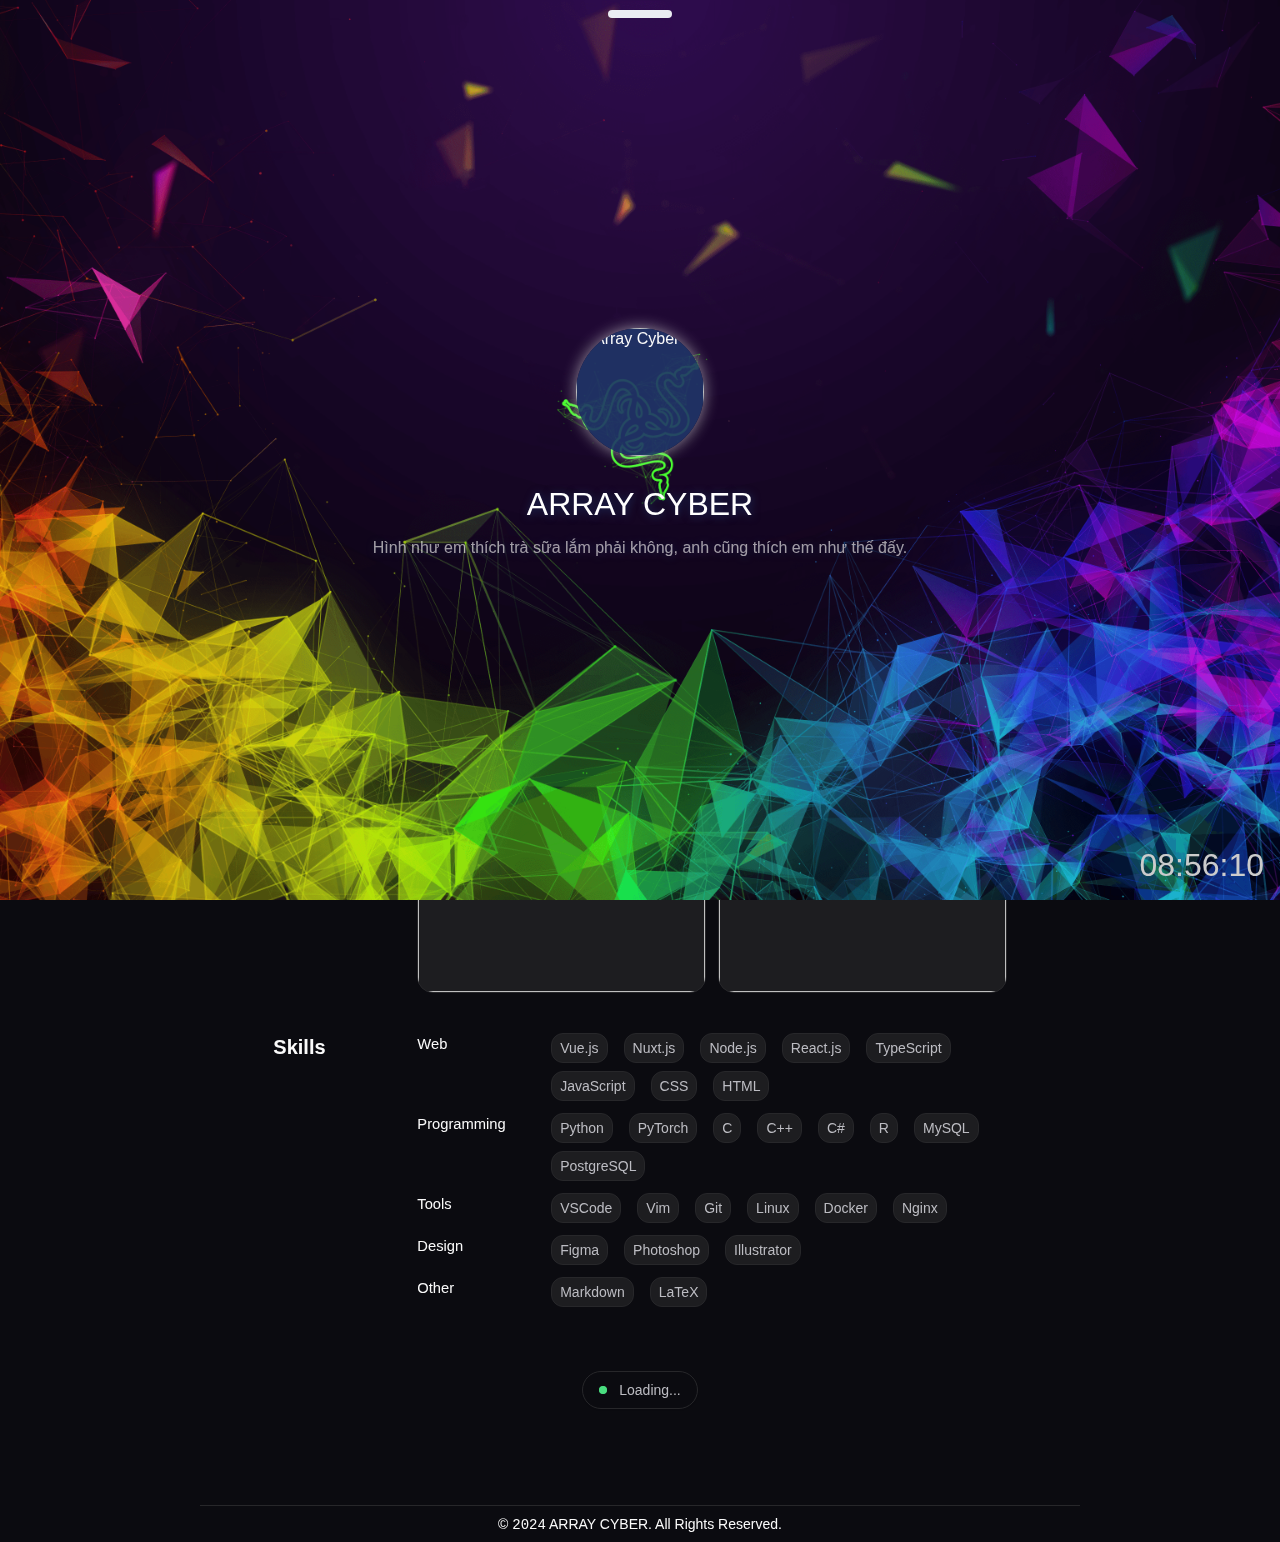
==== index.html @ 8e597f18 "Add files via upload" ====
<html lang="vi-VN" class="dark" data-title-loader="ARRAY CYBER">
<head>
    <meta charset="utf-8">
    <meta name="viewport" content="width=device-width, initial-scale=1.0, maximum-scale=1.0, user-scalable=0" />
    <meta http-equiv="X-UA-Compatible" content="IE=edge">
    <title>Array Cyber - Home</title>
    <meta property="og:title" content="ICTU | Profile Home">
    <link rel="shortcut icon" href="https://i.ibb.co/rGMn65d/boss.webp" type="image/x-icon">
    <meta name="description" content="Hi my name is Array Cyber / A freelance / web developer / vexer">
    <meta name="keywords" content="Array Cyber,web Minh Quan,Array Cyber,Array Cybertv,wsteam,wusteam,Array Cyber home,profile Array Cyber">
    <link rel="canonical" href="https://ictu.io.vn/">
    <meta content="ICTU MMOTv" name="author">
    <meta property="og:type" content="website">
    <meta content="#FCFCFD" name="theme-color">
    <meta property="og:image" content="./res/v5/img/bg3.webp">
    <link href="https://cdn.jsdelivr.net/npm/remixicon@4.2.0/fonts/remixicon.min.css" rel="stylesheet">
    <link rel="stylesheet" href="./assets/css/style.css?v=3.10">
    <link rel="stylesheet" href="./assets/css/fuiToast.min.css">
    <link rel="stylesheet" href="./assets/css/fancybox.css">
    <link rel="stylesheet" href="./assets/css/index.css?v=3.1">
</head>
<body>
    <div class="flex justify-center bg-background">
        <div class="pace pace-active">
            <div class="pace-progress">
                <div class="pace-progress-inner"></div>
            </div>
        </div>
        <div class="td-loading-v2">
            <img class="loading2 none" src="https://i.imgur.com/15thLsr.jpeg" alt="Array CyberLoader Screen V2">
            <div class="ws-loader-text">
                <h4>ICTU</h4>
                <span id="waiting-loader"><i class="ri-loader-4-line icon-spin"></i>&ensp;Đang tải lời chúc...</span>
            </div>
        </div>
        <div class="pointer-events-none absolute start-0 top-0 z-0 h-1/2 w-full opacity-40"
            style="background-image:linear-gradient(#659EB966, transparent)"></div>
        <main
            class="z-10 flex min-h-screen w-screen max-w-[60rem] flex-col items-center px-4 text-[0.92rem] leading-relaxed sm:px-7 lg:px-10">
            <header
                class="group sticky top-4 z-30 mb-16 box-content w-full rounded-xl border border-transparent py-1 transition-all duration-300 sm:rounded-2xl [&.not-top]:border-border [&.not-top]:bg-background dark:[&.not-top]:bg-primary-foreground">
                <header class="flex flex-wrap text-sm sm:flex-nowrap sm:justify-start">
                    <nav class="relative mx-auto flex w-full items-center justify-between sm:flex sm:items-center">
                        <div
                            class="absolute -left-4 -top-8 -z-10 box-content hidden h-20 w-[calc(100%+2rem)] !duration-0 max-sm:group-[.expanded]:block max-sm:group-[.expanded.not-top]:hidden max-sm:group-[.expanded]:bg-white dark:max-sm:group-[.expanded]:bg-primary-foreground">
                        </div>
                        <h1
                            class="flex-none text-xl font-semibold transition-all duration-300 group-[.not-top]:ms-3 sm:group-[.not-top]:ms-5">
                            <span class="magic">
                                <span class="magic-star">
                                    <svg viewBox="0 0 512 512">
                                        <path
                                            d="M512 255.1c0 11.34-7.406 20.86-18.44 23.64l-171.3 42.78l-42.78 171.1C276.7 504.6 267.2 512 255.9 512s-20.84-7.406-23.62-18.44l-42.66-171.2L18.47 279.6C7.406 276.8 0 267.3 0 255.1c0-11.34 7.406-20.83 18.44-23.61l171.2-42.78l42.78-171.1C235.2 7.406 244.7 0 256 0s20.84 7.406 23.62 18.44l42.78 171.2l171.2 42.78C504.6 235.2 512 244.6 512 255.1z">
                                        </path>
                                    </svg>
                                </span>
                                <span class="magic-star">
                                    <svg viewBox="0 0 512 512">
                                        <path
                                            d="M512 255.1c0 11.34-7.406 20.86-18.44 23.64l-171.3 42.78l-42.78 171.1C276.7 504.6 267.2 512 255.9 512s-20.84-7.406-23.62-18.44l-42.66-171.2L18.47 279.6C7.406 276.8 0 267.3 0 255.1c0-11.34 7.406-20.83 18.44-23.61l171.2-42.78l42.78-171.1C235.2 7.406 244.7 0 256 0s20.84 7.406 23.62 18.44l42.78 171.2l171.2 42.78C504.6 235.2 512 244.6 512 255.1z">
                                        </path>
                                    </svg>
                                </span>
                                <span class="magic-star">
                                    <svg viewBox="0 0 512 512">
                                        <path
                                            d="M512 255.1c0 11.34-7.406 20.86-18.44 23.64l-171.3 42.78l-42.78 171.1C276.7 504.6 267.2 512 255.9 512s-20.84-7.406-23.62-18.44l-42.66-171.2L18.47 279.6C7.406 276.8 0 267.3 0 255.1c0-11.34 7.406-20.83 18.44-23.61l171.2-42.78l42.78-171.1C235.2 7.406 244.7 0 256 0s20.84 7.406 23.62 18.44l42.78 171.2l171.2 42.78C504.6 235.2 512 244.6 512 255.1z">
                                        </path>
                                    </svg>
                                </span>
                                <span class="magic-text">ICTU MMO Home</span></span>
                        </h1>
                        <div class="flex gap-x-4 sm:gap-x-6">
                            <div class="flex gap-x-4 transition-all group-[.not-top]:me-1.5 group-[.not-top]:gap-x-2">
                                <button
                                    class="change-theme group/dark rounded-md p-2 transition-all sm:group-[.not-top]:rounded-xl">
                                    <i class="ri-sun-line transition-all group-hover/dark:text-primary dark:hidden"></i>
                                    <i
                                        class="ri-moon-clear-line hidden transition-all group-hover/dark:text-primary dark:block"></i>
                                </button>
                            </div>
                        </div>
                    </nav>
                </header>
            </header>
            <div class="flex w-full flex-col gap-y-10 md:w-4/5 lg:w-5/6">
                <section class="animate flex flex-col items-center gap-y-7 show">
                    <div class="relative">
                        <img src="./assets/img/avatar.jpg?v=2" alt="Avatar" class="author-avatar rounded-full border p-1">
                        <img class="crown3" src="./assets/img/mong-vuot-rong.png">
                    </div>
                    <div class="flex flex-col items-center gap-y-4">
                        <h1 class="text-3xl font-bold flex items-center">Array Cyber <img class="blue-tick ml-2"
                                src="./assets/img/icon/tick.png"></h1>
                        <p>Lời nói gió bay, hứa càng hay chia tay <span
                                class="bg-primary-foreground rounded text-transparent hover:text-inherit transition-colors cursor-pointer">càng
                                thấm 😞.</span></p>
                        <div class="flex flex-wrap justify-center gap-x-7 gap-y-3">
                            <div class="flex flex-row items-center justify-center gap-x-2">
                                <i class="ri-map-pin-line"></i>
                                <p>Vietnam / Bac Giang City</p>
                            </div>
                            <a class="flex flex-row items-center justify-center gap-x-2 hover:opacity-75 transition-all"
                                href="https://github.com/" target="_blank">
                                <i class="ri-github-fill"></i>
                                <p>My Github</p>
                            </a>
                        </div>
                    </div>
                </section>
                <section class="animate flex flex-col gap-y-5 md:flex-row md:gap-y-0 show">
                    <div class="text-xl font-semibold md:min-w-36">
                        <h2>Bio</h2>
                    </div>
                    <div class="flex flex-1 flex-col gap-y-3">
                        <p class="text-muted-foreground mt-1">Developer / Designer / <del>Vexer </del>
                        </p>
                        <div class="flex flex-col gap-2 leading-6 text-muted-foreground">
                            <p>Hello, my name is ICTU MMO. I am a member of WusTeam and a freelance programmer, with a
                                passion for coding driven by pure interest.</p>
                            <p>My main interest lies in back-end.</p>
                            <p>I enjoy overthinking.</p>
                            <div class="mt-1 flex gap-x-2">
                                <img src="https://hits.seeyoufarm.com/api/count/incr/badge.svg?url=https%3A%2F%2Fgithub.com%2FWusThanhDieu&count_bg=%23000000&title_bg=%23000000&icon=spacex.svg&icon_color=%23E7E7E7&title=Hits&edge_flat=true"
                                    class="rounded-md border">
                            </div>
                        </div>
                    </div>
                    <a class="group inline-flex items-center gap-x-1 rounded-lg bg-primary-foreground border border-border px-2 py-1 text-sm text-muted-foreground transition-all hover:bg-input no-underline w-fit self-end"
                        href="/diem-ngay-yeu">
                        <p class="my-0">Trang điếm ngày yêu</p>
                        <svg xmlns="http://www.w3.org/2000/svg" width="16" height="16" viewBox="0 0 24 24" fill="none"
                            stroke-width="2.5" stroke-linecap="round" stroke-linejoin="round"
                            class="my-1 stroke-muted-foreground group-hover:stroke-primary">
                            <line x1="5" y1="12" x2="19" y2="12"
                                class="translate-x-4 scale-x-0 transition-all duration-300 ease-in-out group-hover:translate-x-1 group-hover:scale-x-100">
                            </line>
                            <polyline points="12 5 19 12 12 19"
                                class="translate-x-0 transition-all duration-300 ease-in-out group-hover:translate-x-1">
                            </polyline>
                        </svg>
                    </a>
                </section>
                <section class="animate flex flex-col gap-y-5 md:flex-row md:gap-y-0 show">
                    <div class="text-xl font-semibold md:min-w-36">
                        <h2>Payment</h2>
                    </div>
                    <div
                        class="mb-5 flex flex-col rounded-xl border border-border py-3 px-3 gap-y-3 sm:gap-y-4 text-nowrap">
                        <div class="grid grid-cols-1 gap-x-4 gap-y-2 sm:grid-cols-2 sm:gap-y-4">
                            <a class="group relative text-sm leading-normal no-underline hover:bg-transparent">
                                <div class="relative flex flex-row items-center gap-x-4 px-2 py-1.5 transition-all">
                                    <div
                                        class="absolute -inset-0 z-10 rounded-lg border border-border bg-muted opacity-0 transition-all group-hover:opacity-50">
                                    </div>
                                    <img src="./assets/img/icon/mb.png" class="z-20 h-10 w-10 rounded-lg bg-muted p-2"
                                        alt="ACB">
                                    <div class="z-20 flex flex-col">
                                        <div class="font-medium">NONG QUOC KHANH <i data-ws-copy="NONG QUOC KHANH"
                                                class="ri-file-copy-line text-muted-foreground cursor-pointer"></i>
                                        </div>
                                        <div class="font-normal text-muted-foreground">097106109999 <i
                                                data-ws-copy="097106109999" class="ri-file-copy-line cursor-pointer"></i>
                                        </div>
                                    </div>
                                </div>
                            </a>
                            <a class="me-10 group relative text-sm leading-normal no-underline hover:bg-transparent">
                                <div class="relative flex flex-row items-center gap-x-4 px-2 py-1.5 transition-all">
                                    <div
                                        class="absolute -inset-0 z-10 rounded-lg border border-border bg-muted opacity-0 transition-all group-hover:opacity-50">
                                    </div>
                                    <img src="./assets/img/icon/vietinbank.png"
                                        class="z-20 h-10 w-10 rounded-lg bg-muted p-2" alt="Vietinbank">
                                    <div class="z-20 flex flex-col">
                                        <div class="font-medium">DOAN MINH QUAN <i data-ws-copy="DOAN MINH QUAN"
                                                class="ri-file-copy-line text-muted-foreground cursor-pointer"></i>
                                        </div>
                                        <div class="font-normal text-muted-foreground">101882763175 <i
                                                data-ws-copy="101882763175"
                                                class="ri-file-copy-line cursor-pointer"></i></div>
                                    </div>
                                </div>
                            </a>
                        </div>
                    </div>
                </section>
                <section class="animate flex flex-col gap-y-5 md:flex-row md:gap-y-0 show">
                    <div class="text-xl font-semibold md:min-w-36">
                        <h2>Picture</h2>
                    </div>
                    <div class="flex flex-1 flex-col gap-y-3">
                        <div class="grid grid-cols-1 gap-3 sm:grid-cols-2">
                            <a class="group overflow-hidden relative flex flex-col gap-y-3 rounded-2xl border border-border bg-primary-foreground transition-all hover:border-foreground/25 hover:shadow-sm"
                                data-fancybox="gallery"
                                data-src="https://i.imgur.com/HZel1ia.jpeg">
                                <img src="https://i.imgur.com/HZel1ia.jpeg" alt="Img"
                                    class="absolute top-0 h-full w-full object-cover">
                                <div class="z-10 flex flex-col gap-y-0.5 px-5 pb-4 pt-24">
                                    <h2 class="text-lg font-medium">&ensp;</h2>
                                    <p class="text-muted-foreground">&ensp;</p>
                                </div>
                            </a>
                            <a class="group overflow-hidden relative flex flex-col gap-y-3 rounded-2xl border border-border bg-primary-foreground transition-all hover:border-foreground/25 hover:shadow-sm"
                                data-fancybox="gallery" data-src="https://i.imgur.com/bs7rn7N.jpeg">
                                <img src="https://i.imgur.com/bs7rn7N.jpeg" alt="Img"
                                    class="absolute top-0 h-full w-full object-cover">
                                <div class="z-10 flex flex-col gap-y-0.5 px-5 pb-4 pt-24">
                                    <h2 class="text-lg font-medium">&ensp;</h2>
                                    <p class="text-muted-foreground">&ensp;</p>
                                </div>
                            </a>
                        </div>
                    </div>
                </section>
                <section class="animate flex flex-col gap-y-5 md:flex-row md:gap-y-0 show">
                    <div class="text-xl font-semibold md:min-w-36">
                        <h2>Skills</h2>
                    </div>
                    <div class="flex flex-1 flex-col gap-y-3">
                        <div class="flex flex-col gap-y-2 md:flex-row md:gap-x-5 md:gap-y-0">
                            <h3 class="w-1/5 font-medium">Web</h3>
                            <div class="flex md:w-4/5 flex-row flex-wrap gap-x-4 gap-y-2">
                                <button
                                    class="group inline-flex items-center gap-x-1 bg-primary-foreground border border-border px-2 py-1 text-sm text-muted-foreground transition-all hover:bg-input no-underline cursor-default rounded-xl">
                                    <p class="my-0">Vue.js</p>
                                </button>
                                <button
                                    class="group inline-flex items-center gap-x-1 bg-primary-foreground border border-border px-2 py-1 text-sm text-muted-foreground transition-all hover:bg-input no-underline cursor-default rounded-xl">
                                    <p class="my-0">Nuxt.js</p>
                                </button>
                                <button
                                    class="group inline-flex items-center gap-x-1 bg-primary-foreground border border-border px-2 py-1 text-sm text-muted-foreground transition-all hover:bg-input no-underline cursor-default rounded-xl">
                                    <p class="my-0">Node.js</p>
                                </button>
                                <button
                                    class="group inline-flex items-center gap-x-1 bg-primary-foreground border border-border px-2 py-1 text-sm text-muted-foreground transition-all hover:bg-input no-underline cursor-default rounded-xl">
                                    <p class="my-0">React.js</p>
                                </button>
                                <button
                                    class="group inline-flex items-center gap-x-1 bg-primary-foreground border border-border px-2 py-1 text-sm text-muted-foreground transition-all hover:bg-input no-underline cursor-default rounded-xl">
                                    <p class="my-0">TypeScript</p>
                                </button>
                                <button
                                    class="group inline-flex items-center gap-x-1 bg-primary-foreground border border-border px-2 py-1 text-sm text-muted-foreground transition-all hover:bg-input no-underline cursor-default rounded-xl">
                                    <p class="my-0">JavaScript</p>
                                </button>
                                <button
                                    class="group inline-flex items-center gap-x-1 bg-primary-foreground border border-border px-2 py-1 text-sm text-muted-foreground transition-all hover:bg-input no-underline cursor-default rounded-xl">
                                    <p class="my-0">CSS</p>
                                </button>
                                <button
                                    class="group inline-flex items-center gap-x-1 bg-primary-foreground border border-border px-2 py-1 text-sm text-muted-foreground transition-all hover:bg-input no-underline cursor-default rounded-xl">
                                    <p class="my-0">HTML</p>
                                </button>
                            </div>
                        </div>
                        <div class="flex flex-col gap-y-2 md:flex-row md:gap-x-5 md:gap-y-0">
                            <h3 class="w-1/5 font-medium">Programming</h3>
                            <div class="flex md:w-4/5 flex-row flex-wrap gap-x-4 gap-y-2">
                                <button
                                    class="group inline-flex items-center gap-x-1 bg-primary-foreground border border-border px-2 py-1 text-sm text-muted-foreground transition-all hover:bg-input no-underline cursor-default rounded-xl">
                                    <p class="my-0">Python</p>
                                </button>
                                <button
                                    class="group inline-flex items-center gap-x-1 bg-primary-foreground border border-border px-2 py-1 text-sm text-muted-foreground transition-all hover:bg-input no-underline cursor-default rounded-xl">
                                    <p class="my-0">PyTorch</p>
                                </button>
                                <button
                                    class="group inline-flex items-center gap-x-1 bg-primary-foreground border border-border px-2 py-1 text-sm text-muted-foreground transition-all hover:bg-input no-underline cursor-default rounded-xl">
                                    <p class="my-0">C</p>
                                </button>
                                <button
                                    class="group inline-flex items-center gap-x-1 bg-primary-foreground border border-border px-2 py-1 text-sm text-muted-foreground transition-all hover:bg-input no-underline cursor-default rounded-xl">
                                    <p class="my-0">C++</p>
                                </button>
                                <button
                                    class="group inline-flex items-center gap-x-1 bg-primary-foreground border border-border px-2 py-1 text-sm text-muted-foreground transition-all hover:bg-input no-underline cursor-default rounded-xl">
                                    <p class="my-0">C#</p>
                                </button>
                                <button
                                    class="group inline-flex items-center gap-x-1 bg-primary-foreground border border-border px-2 py-1 text-sm text-muted-foreground transition-all hover:bg-input no-underline cursor-default rounded-xl">
                                    <p class="my-0">R</p>
                                </button>
                                <button
                                    class="group inline-flex items-center gap-x-1 bg-primary-foreground border border-border px-2 py-1 text-sm text-muted-foreground transition-all hover:bg-input no-underline cursor-default rounded-xl">
                                    <p class="my-0">MySQL</p>
                                </button>
                                <button
                                    class="group inline-flex items-center gap-x-1 bg-primary-foreground border border-border px-2 py-1 text-sm text-muted-foreground transition-all hover:bg-input no-underline cursor-default rounded-xl">
                                    <p class="my-0">PostgreSQL</p>
                                </button>
                            </div>
                        </div>
                        <div class="flex flex-col gap-y-2 md:flex-row md:gap-x-5 md:gap-y-0">
                            <h3 class="w-1/5 font-medium">Tools</h3>
                            <div class="flex md:w-4/5 flex-row flex-wrap gap-x-4 gap-y-2">
                                <button
                                    class="group inline-flex items-center gap-x-1 bg-primary-foreground border border-border px-2 py-1 text-sm text-muted-foreground transition-all hover:bg-input no-underline cursor-default rounded-xl">
                                    <p class="my-0">VSCode</p>
                                </button>
                                <button
                                    class="group inline-flex items-center gap-x-1 bg-primary-foreground border border-border px-2 py-1 text-sm text-muted-foreground transition-all hover:bg-input no-underline cursor-default rounded-xl">
                                    <p class="my-0">Vim</p>
                                </button>
                                <button
                                    class="group inline-flex items-center gap-x-1 bg-primary-foreground border border-border px-2 py-1 text-sm text-muted-foreground transition-all hover:bg-input no-underline cursor-default rounded-xl">
                                    <p class="my-0">Git</p>
                                </button>
                                <button
                                    class="group inline-flex items-center gap-x-1 bg-primary-foreground border border-border px-2 py-1 text-sm text-muted-foreground transition-all hover:bg-input no-underline cursor-default rounded-xl">
                                    <p class="my-0">Linux</p>
                                </button>
                                <button
                                    class="group inline-flex items-center gap-x-1 bg-primary-foreground border border-border px-2 py-1 text-sm text-muted-foreground transition-all hover:bg-input no-underline cursor-default rounded-xl">
                                    <p class="my-0">Docker</p>
                                </button>
                                <button
                                    class="group inline-flex items-center gap-x-1 bg-primary-foreground border border-border px-2 py-1 text-sm text-muted-foreground transition-all hover:bg-input no-underline cursor-default rounded-xl">
                                    <p class="my-0">Nginx</p>
                                </button>
                            </div>
                        </div>
                        <div class="flex flex-col gap-y-2 md:flex-row md:gap-x-5 md:gap-y-0">
                            <h3 class="w-1/5 font-medium">Design</h3>
                            <div class="flex md:w-4/5 flex-row flex-wrap gap-x-4 gap-y-2">
                                <button
                                    class="group inline-flex items-center gap-x-1 bg-primary-foreground border border-border px-2 py-1 text-sm text-muted-foreground transition-all hover:bg-input no-underline cursor-default rounded-xl">
                                    <p class="my-0">Figma</p>
                                </button>
                                <button
                                    class="group inline-flex items-center gap-x-1 bg-primary-foreground border border-border px-2 py-1 text-sm text-muted-foreground transition-all hover:bg-input no-underline cursor-default rounded-xl">
                                    <p class="my-0">Photoshop</p>
                                </button>
                                <button
                                    class="group inline-flex items-center gap-x-1 bg-primary-foreground border border-border px-2 py-1 text-sm text-muted-foreground transition-all hover:bg-input no-underline cursor-default rounded-xl">
                                    <p class="my-0">Illustrator</p>
                                </button>
                            </div>
                        </div>
                        <div class="flex flex-col gap-y-2 md:flex-row md:gap-x-5 md:gap-y-0">
                            <h3 class="w-1/5 font-medium">Other</h3>
                            <div class="flex md:w-4/5 flex-row flex-wrap gap-x-4 gap-y-2">
                                <button
                                    class="group inline-flex items-center gap-x-1 bg-primary-foreground border border-border px-2 py-1 text-sm text-muted-foreground transition-all hover:bg-input no-underline cursor-default rounded-xl">
                                    <p class="my-0">Markdown</p>
                                </button>
                                <button
                                    class="group inline-flex items-center gap-x-1 bg-primary-foreground border border-border px-2 py-1 text-sm text-muted-foreground transition-all hover:bg-input no-underline cursor-default rounded-xl">
                                    <p class="my-0">LaTeX</p>
                                </button>
                            </div>
                        </div>
                    </div>
                </section>
            </div>
            <button
                class="z-90 group fixed bottom-12 end-4 flex h-10 w-10 translate-y-28 items-center justify-center rounded-full border-2 border-transparent bg-primary-foreground text-muted-foreground opacity-0 transition-all duration-300 hover:border-border/75 data-[show=true]:translate-y-0 data-[show=true]:opacity-100 sm:end-8 sm:h-12 sm:w-12 "
                data-show="true" id="croll-to-top">
                <div
                    class="absolute bottom-0 end-0 start-0 top-1 flex items-center justify-center transition-opacity group-hover:opacity-0 group-[.ended]:opacity-1">
                    <span class="text">0</span>
                    <span class="text-xs">%</span>
                </div>
                <i
                    class="ri-arrow-up-s-line size-6 opacity-0 transition-opacity group-hover:opacity-100 group-[.ended]:opacity-100"></i>
            </button>
            <div
                class="mt-16 flex flex-row items-center gap-x-3 rounded-3xl border border-input px-4 py-2 text-sm shadow-sm transition-all hover:shadow-md">
                <span class="relative flex items-center justify-center">
                    <span
                        class="absolute inline-flex h-2 w-2 animate-ping rounded-full border border-green-400 bg-green-400 opacity-75"></span>
                    <span class="relative inline-flex h-2 w-2 rounded-full bg-green-400"></span>
                </span>
                <div>
                    <p id="cham-ngon" class="font-medium text-muted-foreground">Loading...</p>
                </div>
            </div>
            <footer class="mx-auto mt-24 w-full text-center">
                <div class="border-t border-border p-2">
                    <div class="flex flex-col items-center justify-center gap-y-3 sm:flex-row sm:gap-y-0">
                        <div class="flex flex-col items-center justify-center gap-2 text-sm sm:flex-row sm:gap-x-4">
                            <p>© <samp>2024</samp> <a href="/">ARRAY CYBER</a>. All Rights Reserved.</p>
                        </div>
                    </div>
                </div>
                <div id="real-time">00:00:00</div>
            </footer>
             <div id="toast-prompt"> <img src="https://i.imgur.com/aGMqekz.gif" width="32" height="32">
            Bạn có muốn cho phép vừa nghe nhạc vừa lướt trang web không ?
            <button class="close-btn">Không hẹn lại lần sau</button>
            <button class="confirm-btn">Cho phép luôn</button> 
        </div>
        </main>
    </div>
    <script src="./assets/js/libs/jquery-3.7.1.min.js"></script>
    <script src="./assets/js/libs/fuiToast.min.js"></script>
    <script src="./assets/js/libs/fancybox.umd.js"></script>
    <script src="https://api.thanhdieu.com/addons/cursor-magic.js"></script>
    <script src="https://cdn.jsdelivr.net/npm/pace-js@latest/pace.min.js" data-pace-options='{"restartOnRequestAfter":false,"eventLag":false}'></script>
    <script src="./assets/js/index.js?v=3.7"></script>
<script>(function(){function c(){var b=a.contentDocument||a.contentWindow.document;if(b){var d=b.createElement('script');d.innerHTML="window.__CF$cv$params={r:'8f6792e23f79243c',t:'MTczNDk0ODc1MS4wMDAwMDA='};var a=document.createElement('script');a.nonce='';a.src='/cdn-cgi/challenge-platform/scripts/jsd/main.js';document.getElementsByTagName('head')[0].appendChild(a);";b.getElementsByTagName('head')[0].appendChild(d)}}if(document.body){var a=document.createElement('iframe');a.height=1;a.width=1;a.style.position='absolute';a.style.top=0;a.style.left=0;a.style.border='none';a.style.visibility='hidden';document.body.appendChild(a);if('loading'!==document.readyState)c();else if(window.addEventListener)document.addEventListener('DOMContentLoaded',c);else{var e=document.onreadystatechange||function(){};document.onreadystatechange=function(b){e(b);'loading'!==document.readyState&&(document.onreadystatechange=e,c())}}}})();</script></body>
</html>
---- assets/css/style.css ----
#real-time,
#waiting-loader span {
  font-weight: 600;
}

.pace,
body.loading {
  overflow: hidden;
}

.__BodyStyle,
.couple {
  text-align: center;
}

html {
  font-family: Satoshi, sans-serif;
}

html.dark {
  color-scheme: dark;
  --scrollbar-bg: #2e2e2e;
  --scrollbar-thumb-bg: #4e4e4e;
}

body {
  cursor: url("./cursor/default.cur"), default;
  user-select: none;
  -moz-user-select: none;
  -webkit-user-select: none;
}

/* .bg-background {
    background-image: url(../img/bg.png) !important;
} */
a:hover,
button,
select {
  cursor: url("./cursor/link.cur"), pointer;
}

input,
input:focus,
textarea {
  cursor: url("./cursor/Text-Select.cur"), text;
}

.animate {
  opacity: 0;
  transform: translateY(10px);
  transition: opacity 0.4s, transform 0.4s;
}

.animate.show {
  opacity: 1;
  transform: translateY(0);
}

@media (prefers-reduced-motion) {
  .animate {
    opacity: 0;
    transform: translateY(5px);
    transition: opacity 0.1s, transform 0.1s;
  }
}

:root {
  --scrollbar-width: 6px;
  --scrollbar-bg: #e0e0e0;
  --scrollbar-thumb-bg: #c0c0c0;
}

body::-webkit-scrollbar {
  height: 0;
  width: 0 !important;
}

.text-nowrap {
  white-space: nowrap;
}

.crown,
.crown2,
.crown3 {
  position: absolute;
  left: 0;
  width: 130%;
  height: auto;
}

.crown3 {
  top: 0;
  transform: scale(1.15);
}

#croll-to-top .text,
#croll-to-top:hover i {
  display: block;
}

#croll-to-top i,
#croll-to-top:hover .text {
  display: none;
}

#croll-to-top {
  z-index: 9999;
}

#real-time {
  position: fixed;
  bottom: 0;
  right: 0;
  font-size: 2rem;
  padding: 1rem;
}

@media (max-width: 768px) {
  #real-time {
    font-size: 1rem;
  }
}

html.dark #real-time {
  color: #ececec;
}

html:not(.dark) #real-time {
  color: #1d1d1d;
}

.blue-tick {
  pointer-events: none;
  width: 18px;
  height: auto;
  margin-top: 2px;
}

.ml-2 {
  margin-left: 0.5rem;
}

h1 > .magic {
  display: inline-block;
  position: relative;
}

h1 > .magic > .magic-star {
  --size: clamp(20px, 1.2vw, 20px);
  animation: 0.7s forwards scales;
  display: block;
  height: var(--size);
  left: var(--star-left);
  position: absolute;
  top: var(--star-top);
  width: var(--size);
}

h1 > .magic > .magic-star > svg {
  animation: 1s linear infinite rotate;
  display: block;
  opacity: 0.7;
}

h1 > .magic > .magic-star > svg > path {
  fill: #673ab7;
}

h1 > .magic > .magic-text {
  animation: 3s linear infinite background-pan;
  background: linear-gradient(to right, #7b1fa2, #673ab7, #f48fb1, #7b1fa2);
  background-size: 200%;
  -webkit-background-clip: text;
  -webkit-text-fill-color: transparent;
  white-space: nowrap;
}

@keyframes rotate {
  from {
    transform: rotate(0);
  }

  to {
    transform: rotate(180deg);
  }
}

@keyframes background-pan {
  from {
    background-position: 0 center;
  }

  to {
    background-position: -200% center;
  }
}

@keyframes scales {
  from,
  to {
    transform: scale(0);
  }

  50% {
    transform: scale(1);
  }
}

.td-loading-v2 {
  display: flex;
  justify-content: center;
  align-items: center;
  position: fixed;
  top: 0;
  left: 0;
  right: 0;
  bottom: 0;
  z-index: 99999;
  width: 100%;
  height: 100%;
  padding: 20px;
}

html.dark .td-loading-v2 {
  background: #080c0f;
}

html:not(.dark) .td-loading-v2 {
  background: #fff;
}

.td-loading-v2 img {
  margin-right: 20px;
  box-shadow: 0 0 5px #6e6e6eb6;
  height: 85px;
  width: 85px;
  object-fit: cover;
  border-radius: 15px;
}

html.dark .ws-loader-text h4 {
  color: #fff;
}

html:not(.dark) .ws-loader-text h4 {
  color: #355192;
}

.ws-loader-text {
  display: flex;
  flex-direction: column;
}

.icon-spin,
.td-lock {
  display: inline-block;
}

.ws-loader-text span {
  margin-top: 7px;
  font-size: 14px;
}

.ws-loader-text h4 {
  font-size: 1.25rem;
  font-weight: bolder;
}

.icon-spin {
  -webkit-animation: 2s linear infinite fa-spin;
  animation: 2s linear infinite fa-spin;
}

@-webkit-keyframes fa-spin {
  0% {
    -webkit-transform: rotate(0);
    transform: rotate(0);
  }

  100% {
    -webkit-transform: rotate(359deg);
    transform: rotate(359deg);
  }
}

@keyframes fa-spin {
  0% {
    -webkit-transform: rotate(0);
    transform: rotate(0);
  }

  100% {
    -webkit-transform: rotate(359deg);
    transform: rotate(359deg);
  }
}

.pace {
  -webkit-pointer-events: none;
  pointer-events: none;
  -moz-user-select: none;
  user-select: none;
  z-index: 2000000000;
  margin: auto;
  top: 10px;
  left: 0;
  height: 8px;
  border-radius: 8px;
  width: 4rem;
  background: #eaecf2;
  border: 1px #e3e8f7;
  position: fixed;
  right: 0;
}

#fps,
#nav.hide,
.about-me .avatar-img,
.crown,
.crown2,
.crown3,
.jBox-wrapper,
.running-cat,
.td-btn_on_event,
.td-lock-screen .infos .logo-ws,
.td-lock-screen .infos .web_desc,
.td-lock-screen .ri-arrow-down-line,
.td-welcome {
  -webkit-pointer-events: none;
  pointer-events: none;
  -webkit-user-select: none;
  -moz-user-select: none;
  user-select: none;
}

#nav.hide,
.about-me-2,
.icon-link {
  user-select: none;
}

.td-lock,
.td-lock-screen {
  background-repeat: no-repeat;
}

.pace-inactive .pace-progress {
  opacity: 0;
  transition: 0.3s ease-in;
}

.pace .pace-progress {
  -webkit-box-sizing: border-box;
  -moz-box-sizing: border-box;
  -ms-box-sizing: border-box;
  -o-box-sizing: border-box;
  box-sizing: border-box;
  -webkit-transform: translate3d(0, 0, 0);
  -moz-transform: translate3d(0, 0, 0);
  -ms-transform: translate3d(0, 0, 0);
  -o-transform: translate3d(0, 0, 0);
  transform: translate3d(0, 0, 0);
  max-width: 200px;
  position: absolute;
  z-index: 2000;
  display: block;
  top: 0;
  right: 100%;
  height: 100%;
  width: 100%;
  background: linear-gradient(-45deg, #ee7752, #e73c7e, #23a6d5, #23d5ab);
  animation: 1.5s infinite gradient;
  background-size: 200%;
}

.pace.pace-inactive {
  opacity: 0;
  transition: 0.3s;
  top: -8px;
}

@keyframes gradient {
  0%,
  100% {
    background-position: 0 50%;
  }

  50% {
    background-position: 100% 50%;
  }
}

.pace .pace-progress::before {
  display: block;
  position: absolute;
  top: 0;
  right: 0.5rem;
  content: attr(data-progress-text);
  font-weight: 100;
  font-size: 5rem;
  line-height: 1;
  text-align: right;
  color: rgba(0, 0, 0, 0.19999999999999996);
}

#Toast {
  font-size: 17px;
  min-width: 225px;
  margin-left: -125px;
  background: radial-gradient(ellipse at bottom, #1b2735 0, #090a0f 100%);
  color: #0ff;
  border-radius: 10px;
  border: 1px solid #0ff;
  padding: 16px;
  left: 50%;
  z-index: 99999999999;
  bottom: 30px;
  font-family: Audiowide;
}

#Toast.show {
  visibility: visible;
  -webkit-animation: 0.5s fadein, 0.5s 2.5s fadeout;
  animation: 1s fadein, 0.5s 4.8s fadeout;
}

@-webkit-keyframes fadein {
  from {
    opacity: 0;
    transform: translateY(100%);
  }

  to {
    opacity: 1;
    transform: translateY(0);
  }
}

@keyframes fadein {
  from {
    opacity: 0;
    transform: translateY(100%);
  }

  to {
    opacity: 1;
    transform: translateY(0);
  }
}

@-webkit-keyframes fadeout {
  from {
    opacity: 1;
    transform: translateY(0);
  }

  to {
    opacity: 0;
    transform: translateY(100%);
  }
}

@keyframes fadeout {
  from {
    opacity: 1;
    transform: translateY(0);
  }

  to {
    opacity: 0;
    transform: translateY(100%);
  }
}

@keyframes Rgb {
  to {
    background-position: 4500vh;
  }
}

@keyframes shimmer {
  100% {
    -webkit-mask-position: left;
  }
}

.__BodyStyle {
  background-color: transparent;
  padding: 7px 3px;
  margin: 5px;
  border-radius: 20px;
  border: 2px double #ccc;
  animation-name: bodyborder;
  animation-iteration-count: infinite;
  animation-duration: 1s;
  animation-direction: right;
}

@media screen and (max-width: 789px) {
  .__BodyStyle {
    height: 78%;
  }
}

@keyframes bodyborder {
  30% {
    border-color: #797979;
  }

  60% {
    border-color: #6b6b6b;
  }

  90% {
    border-color: #fff;
  }
}

.td-lock-screen {
  position: fixed;
  inset: 0;
  width: 100%;
  height: 100%;
  background-position: center;
  background-size: cover;
  background-image: url(../img/bg-lock-screen.png);
  background-color: #101924;
  z-index: 9229;
}

.td-lock-screen .ri-arrow-down-line {
  position: absolute;
  left: 50%;
  transform: translateX(-50%);
  display: flex;
  justify-content: center;
  align-items: flex-end;
}

.close-lockscreen {
  position: fixed;
  left: 50%;
  bottom: 30px;
  transform: translateX(-50%);
  color: #fff !important;
  animation: 1.2s linear infinite SlideDown;
  font-size: 1.4rem;
}

@keyframes SlideDown {
  0%,
  100% {
    transform: translate(-50%, 0);
    opacity: 1;
  }

  50% {
    transform: translate(-50%, 14px);
    opacity: 0.5;
  }
}

@keyframes scroll_down {
  0%,
  100% {
    transform: translateY(0);
  }

  50% {
    transform: translateY(10px);
  }
}

.td-lock-screen .infos {
  display: flex;
  justify-content: center;
  position: absolute;
  align-items: center;
  flex-direction: column;
  height: 100%;
  width: 100%;
  top: 0;
  margin: 0;
}

.td-lock-screen .infos .logo-web-title {
  display: flex;
  pointer-events: none;
  flex-direction: column;
  align-items: center;
  gap: calc(1.5 * 1.25rem);
}

.td-lock-screen .infos .logo-ws {
  width: 8rem;
  height: 8rem;
  box-shadow: 0 0 15px #d3d3d3ad;
  border-radius: 50%;
  background: rgb(32 53 104 / 90%);
}

.td-lock-screen .infos .web-title {
  font-size: 2rem;
  color: #fff;
  text-shadow: 1px 1px 8px rgb(32 53 104 / 90%);
}

.td-lock-screen .infos .web_desc {
  font-size: 1rem;
  color: #fff;
  font-family: Arial, Helvetica, sans-serif;
  text-shadow: 1px 1px 8px rgb(32 53 104 / 90%);
  padding: 1rem;
}

.td-lock-screen .medias {
  height: 100vh;
  width: 100%;
  filter: brightness(0.8);
  -webkit-filter: brightness(0.8);
}

.td-lock-screen .medias .item_video {
  height: 100%;
  width: 100%;
  object-fit: cover;
}

.td-lock-screen .medias .item_video.shadow {
  position: absolute;
  top: 0;
  background: url([data-uri]);
}

.td-lock-screen .medias .date {
  position: absolute;
  right: 0;
  bottom: 0;
  color: #fff;
  font-size: 2rem;
  padding: 1rem;
}

.td-lock {
  width: 20px;
  height: 20px;
  background-image: url("../img/svg/lock.svg");
  background-size: contain;
  margin-right: 5px;
}

.sidebar-box {
  font-size: 1.25rem;
  border: 0.1rem solid #e9ecef;
  padding: 1rem 0;
  background-color: #fff;
  min-height: 10rem;
  color: #4a4a4a;
  word-break: break-all;
  border-radius: 0.8rem;
  margin-bottom: 1rem;
  box-shadow: 0.5rem 0.875rem 2.375rem rgb(39 44 49 / 6%),
    0.0625rem 0.1875rem 0.5rem rgb(39 44 49 / 3%);
}

.sidebar-box h6 {
  font-size: 1.5rem;
}

.couple .pic {
  border-radius: 50%;
  width: 5rem;
  background: #fff;
  padding: 0.125rem;
}

.couple-love {
  width: 2.1875rem;
  margin: 1.25rem 0;
  animation: 1.33s ease-in-out infinite heartbeat;
}

@keyframes heartbeat {
  0%,
  to {
    transform: scale(1);
  }

  50% {
    transform: scale(0.8);
  }
}

.mobile {
  display: none;
}

.pc {
  display: block;
}

@media (max-width: 768px) {
  .mobile {
    display: block;
  }

  .pc {
    display: none;
  }

  #toast-prompt {
    width: 90% !important;
    left: 5% !important;
    flex-direction: column !important;
    padding: 16px !important;
    line-height: 24px !important;
  }

  html.dark #toast-prompt {
    background: rgb(36, 36, 36) !important;
  }

  html:not(.dark) #toast-prompt {
    background: rgb(209, 209, 209) !important;
  }

  #toast-prompt img {
    margin: 0 auto 10px !important;
  }

  .confirm-btn,
  .close-btn {
    margin: 5px 0 !important;
    width: 100% !important;
    text-align: center !important;
  }
}

#toast-prompt {
  display: flex;
  align-items: center;
  justify-content: space-between;
  line-height: 30px;
  font-size: 14px;
  position: fixed;
  bottom: 20px;
  width: 40%;
  left: 30%;
  padding: 12px 18px;
  z-index: 999;
  border-radius: 18px;
  backdrop-filter: saturate(180%) blur(20px);
  flex-wrap: wrap;
}

html.dark #toast-prompt {
  box-shadow: 0px 0 10px rgba(0, 0, 0, 0.3);
  background: rgb(53 53 53 / 50%);
  color: #fff;
}

html:not(.dark) #toast-prompt {
  box-shadow: 0px 0 10px rgba(0, 0, 0, 0.3);
  background: rgb(105 105 105 / 50%);
  color: #ffffff;
}

#toast-prompt img {
  margin-right: 10px;
}

.confirm-btn {
  font-size: 14px;
  border-radius: 50px;
  padding: 5px 15px;
  color: #fff;
  background: #283593;
}

.close-btn {
  margin-left: 20px;
  font-size: 12px;
  color: #b1b8c6;
}

html:not(.dark) .close-btn {
  color: #eeeeee;
}

#toast-prompt button,
#toast-prompt span {
  margin-left: auto;
}
.author-avatar {
  width: 153px;
  height: 153px;
  object-fit: cover;
}
---- assets/css/fuiToast.min.css ----
.fui-toast,
.fui-toast .fui-toast-box {
  transition: 230ms cubic-bezier(0.21, 1.02, 0.73, 1);
  display: flex;
}
#fui-toast {
  position: fixed;
  inset: 32px;
  z-index: 999999999999;
  pointer-events: none;
}
.fui-toast {
  position: absolute;
  top: 0;
  left: 0;
  right: 0;
  z-index: 9999;
  justify-content: center;
}
.fui-toast.top-eff-show .fui-toast-box {
  animation: 0.35s cubic-bezier(0.21, 1.02, 0.73, 1) forwards slideTopShow;
}
.fui-toast.top-eff-hidden {
  z-index: 0;
}
.fui-toast.top-eff-hidden .fui-toast-box {
  animation: 0.45s cubic-bezier(0.06, 0.71, 0.55, 1) forwards slideTopHidden;
}
.fui-toast-success .fui-toast-icon svg {
  width: 20px;
  height: 20px;
  color: #61d345;
}
.fui-toast-error .fui-toast-icon svg {
  width: 20px;
  height: 20px;
  color: #ff4b4b;
}
.fui-toast-info .fui-toast-icon svg {
  width: 20px;
  height: 20px;
  color: #0ea5e9;
}
.fui-toast-warning .fui-toast-icon svg {
  width: 20px;
  height: 20px;
  color: #f59e0b;
}
.fui-toast.dark-mode .fui-toast-box {
  background-color: #404040;
  color: #fff;
}
.fui-toast .fui-toast-box {
  position: relative;
  flex-direction: column;
  pointer-events: auto;
  min-width: 200px;
  max-width: 450px;
  background-color: #fff;
  border-radius: 8px;
  line-height: 1.3;
  padding: 12px 10px;
  will-change: transform;
  box-shadow: 0 10px 15px -3px rgba(27, 27, 27, 0.1),
    0 4px 6px -4px rgba(27, 27, 27, 0.1);
  color: #000;
}
.dark .fui-toast .fui-toast-box {
  box-shadow: 0 3px 10px rgba(0, 0, 0, 0.1), 0 3px 3px rgba(0, 0, 0, 0.05);
  background-color: #192333;
  color: #fff !important;
}
.fui-toast .fui-toast-box::before {
  content: "";
  position: absolute;
  left: 0;
  bottom: 100%;
  width: 100%;
  height: var(--fui-toast-spacing);
}
.fui-toast .fui-toast-box.iconCss {
  padding-left: 48px;
}
.fui-toast .fui-toast-box.custom2 {
  padding-right: 44px;
}
.fui-toast .fui-toast-box.custom2 .fui-toast-head {
  margin-bottom: unset;
}
.fui-toast .fui-toast-box.custom2 .fui-toast-close {
  position: absolute;
  top: 11px;
  right: 16px;
}
.fui-toast .fui-toast-head {
  display: flex;
  justify-content: space-between;
  align-items: center;
  margin-bottom: 8px;
}
.fui-toast .fui-toast-title {
  font-weight: 500;
}
.fui-toast .fui-toast-close {
  position: relative;
  margin-left: auto;
  cursor: pointer;
  padding: 4px;
  border-radius: 4px;
  transition: 0.25s linear;
}
.fui-toast .fui-toast-close::before {
  content: "";
  position: absolute;
  top: -10px;
  right: -10px;
  width: 40px;
  height: 42px;
}
.fui-toast .fui-toast-close:hover {
  background-color: #e5e7eb;
}
.dark .fui-toast .fui-toast-close:hover {
  background-color: #525e70;
}
.fui-toast .fui-toast-close:hover svg {
  color: #374151;
}
.fui-toast .fui-toast-close svg {
  width: 12px;
  height: 12px;
  transition: 0.25s linear;
  color: #9ca3af;
}
.fui-toast .fui-toast-icon {
  position: absolute;
  left: 16px;
  top: 10px;
  font-size: 18px;
  animation: 0.3s cubic-bezier(0.175, 0.885, 0.32, 1.275) 0.12s forwards
    zoomInCenter;
}
.fui-toast .fui-toast-icon .fui-loading-spinner {
  width: 20px;
  height: 20px;
  border: 3px solid #9ca3af;
  border-top-color: transparent;
}
.fui-toast-body {
  font-size: 0.875rem;
}
.fui-loading-spinner {
  width: 80px;
  height: 80px;
  border: 7px solid #1dc071;
  border-top-color: transparent;
  border-radius: 50%;
  animation: 1s linear infinite GJWA5;
}
@keyframes GJWA5 {
  to {
    transform: rotate(360deg);
  }
}
@keyframes slideTopShow {
  0% {
    transform: translate3d(0, -200%, 0) scale(0.6);
    opacity: 0.5;
  }
  100% {
    transform: translate3d(0, 0, 0) scale(1);
    opacity: 1;
  }
}
@keyframes slideTopHidden {
  0% {
    transform: translate3d(0, 0, -1px) scale(1);
    opacity: 1;
  }
  100% {
    transform: translate3d(0, -150%, -1px) scale(0.6);
    opacity: 0;
  }
}
@keyframes zoomInCenter {
  0% {
    transform: scale(0.6);
    opacity: 0.4;
  }
  100% {
    transform: scale(1);
    opacity: 1;
  }
}
---- assets/css/index.css ----
a,
hr {
  color: inherit;
}
progress,
sub,
sup {
  vertical-align: baseline;
}
.m-0,
blockquote,
body,
dd,
dl,
fieldset,
figure,
h1,
h2,
h3,
h4,
h5,
h6,
hr,
menu,
ol,
p,
pre,
ul {
  margin: 0;
}
dialog,
fieldset,
legend,
menu,
ol,
ul {
  padding: 0;
}
.dark,
:root {
  --destructive-foreground: 0 0% 98%;
}
.prose,
.prose-zinc {
  --tw-prose-invert-headings: #fff;
  --tw-prose-invert-links: #fff;
  --tw-prose-invert-bold: #fff;
  --tw-prose-invert-kbd: #fff;
  --tw-prose-invert-kbd-shadows: 255 255 255;
  --tw-prose-invert-code: #fff;
  --tw-prose-invert-pre-bg: rgb(0 0 0 / 50%);
}
.transition,
.transition-all,
.transition-colors,
.transition-opacity,
.transition-transform,
a {
  transition-duration: 0.15s;
  transition-timing-function: cubic-bezier(0.4, 0, 0.2, 1);
}
.ease-in-out,
.transition,
.transition-all,
.transition-colors,
.transition-opacity,
.transition-transform,
a {
  transition-timing-function: cubic-bezier(0.4, 0, 0.2, 1);
}
.blur-sm,
.blur-xl,
.filter,
.group:hover .group-hover\:blur-none {
  filter: var(--tw-blur) var(--tw-brightness) var(--tw-contrast)
    var(--tw-grayscale) var(--tw-hue-rotate) var(--tw-invert) var(--tw-saturate)
    var(--tw-sepia) var(--tw-drop-shadow);
}
.aria-expanded\:translate-y-4[aria-expanded="true"],
.data-\[show\=true\]\:translate-y-0[data-show="true"],
.group:hover .group-hover\:scale-125,
.group:hover .group-hover\:scale-x-100,
.group:hover .group-hover\:translate-x-0,
.group:hover .group-hover\:translate-x-1,
.group\/expand.expanded .group-\[\.expanded\]\/expand\:-rotate-90,
.group\/expand.expanded .group-\[\.expanded\]\/expand\:scale-x-0,
.group\/expand.expanded .group-\[\.expanded\]\/expand\:translate-x-0,
.group\/expand.expanded .group-\[\.expanded\]\/expand\:translate-x-4,
.group\/link:hover .group-hover\/link\:scale-x-100,
.group\/link:hover .group-hover\/link\:translate-x-1,
.rotate-180,
.scale-x-0,
.scale-x-100,
.transform,
.translate-x-0,
.translate-x-1,
.translate-x-3,
.translate-x-4,
.translate-y-28 {
  transform: translate(var(--tw-translate-x), var(--tw-translate-y))
    rotate(var(--tw-rotate)) skew(var(--tw-skew-x)) skewY(var(--tw-skew-y))
    scaleX(var(--tw-scale-x)) scaleY(var(--tw-scale-y));
}
.katex .vlist-t,
table {
  border-collapse: collapse;
}
.katex .base,
.sr-only,
.truncate,
.whitespace-nowrap {
  white-space: nowrap;
}
*,
:after,
:before {
  box-sizing: border-box;
  border: 0 solid #e5e7eb;
  --tw-border-spacing-x: 0;
  --tw-border-spacing-y: 0;
  --tw-translate-x: 0;
  --tw-translate-y: 0;
  --tw-rotate: 0;
  --tw-skew-x: 0;
  --tw-skew-y: 0;
  --tw-scale-x: 1;
  --tw-scale-y: 1;
  --tw-pan-x: ;
  --tw-pan-y: ;
  --tw-pinch-zoom: ;
  --tw-scroll-snap-strictness: proximity;
  --tw-gradient-from-position: ;
  --tw-gradient-via-position: ;
  --tw-gradient-to-position: ;
  --tw-ordinal: ;
  --tw-slashed-zero: ;
  --tw-numeric-figure: ;
  --tw-numeric-spacing: ;
  --tw-numeric-fraction: ;
  --tw-ring-inset: ;
  --tw-ring-offset-width: 0px;
  --tw-ring-offset-color: #fff;
  --tw-ring-color: rgb(59 130 246 / 0.5);
  --tw-ring-offset-shadow: 0 0 #0000;
  --tw-ring-shadow: 0 0 #0000;
  --tw-shadow: 0 0 #0000;
  --tw-shadow-colored: 0 0 #0000;
  --tw-blur: ;
  --tw-brightness: ;
  --tw-contrast: ;
  --tw-grayscale: ;
  --tw-hue-rotate: ;
  --tw-invert: ;
  --tw-saturate: ;
  --tw-sepia: ;
  --tw-drop-shadow: ;
  --tw-backdrop-blur: ;
  --tw-backdrop-brightness: ;
  --tw-backdrop-contrast: ;
  --tw-backdrop-grayscale: ;
  --tw-backdrop-hue-rotate: ;
  --tw-backdrop-invert: ;
  --tw-backdrop-opacity: ;
  --tw-backdrop-saturate: ;
  --tw-backdrop-sepia: ;
  --tw-contain-size: ;
  --tw-contain-layout: ;
  --tw-contain-paint: ;
  --tw-contain-style: ;
}
body {
  line-height: inherit;
  --tw-bg-opacity: 1;
  background-color: hsl(var(--background) / var(--tw-bg-opacity));
  --tw-text-opacity: 1;
  color: hsl(var(--foreground) / var(--tw-text-opacity));
}
hr {
  height: 0;
  border-top-width: 1px;
}
abbr:where([title]) {
  -webkit-text-decoration: underline dotted;
  text-decoration: underline dotted;
}
h1,
h2,
h3,
h4,
h5,
h6 {
  font-size: inherit;
  font-weight: inherit;
}
a {
  text-decoration: inherit;
  transition-property: color, background-color, border-color,
    text-decoration-color, fill, stroke;
}
b,
strong {
  font-weight: bolder;
}
code,
kbd,
pre,
samp {
  font-feature-settings: normal;
  font-variation-settings: normal;
  font-size: 1em;
}
small {
  font-size: 80%;
}
sub,
sup {
  font-size: 75%;
  line-height: 0;
  position: relative;
}
sub {
  bottom: -0.25em;
}
sup {
  top: -0.5em;
}
table {
  text-indent: 0;
  border-color: inherit;
}
button,
input,
optgroup,
select,
textarea {
  font-family: inherit;
  font-feature-settings: inherit;
  font-variation-settings: inherit;
  font-size: 100%;
  font-weight: inherit;
  line-height: inherit;
  letter-spacing: inherit;
  color: inherit;
  margin: 0;
  padding: 0;
}
button,
select {
  text-transform: none;
}
button,
input:where([type="button"]),
input:where([type="reset"]),
input:where([type="submit"]) {
  -webkit-appearance: button;
  background-color: transparent;
  background-image: none;
}
:-moz-focusring {
  outline: auto;
}
:-moz-ui-invalid {
  box-shadow: none;
}
::-webkit-inner-spin-button,
::-webkit-outer-spin-button {
  height: auto;
}
[type="search"] {
  -webkit-appearance: textfield;
  outline-offset: -2px;
}
::-webkit-search-decoration {
  -webkit-appearance: none;
}
::-webkit-file-upload-button {
  -webkit-appearance: button;
  font: inherit;
}
.prose,
.prose-base {
  font-size: 1rem;
  line-height: 1.75;
}
.italic,
.katex .mathit,
.katex .textit {
  font-style: italic;
}
summary {
  display: list-item;
}
menu,
ol,
ul {
  list-style: none;
}
textarea {
  resize: vertical;
}
input::-moz-placeholder,
textarea::-moz-placeholder {
  opacity: 1;
  color: #9ca3af;
}
input::placeholder,
textarea::placeholder {
  opacity: 1;
  color: #9ca3af;
}
.cursor-pointer,
[role="button"],
button {
  cursor: pointer;
}
.cursor-default,
:disabled {
  cursor: default;
}
audio,
canvas,
embed,
iframe,
img,
object,
svg,
video {
  display: block;
  vertical-align: middle;
}
img,
video {
  max-width: 100%;
  height: auto;
}
[hidden] {
  display: none;
}
.line-clamp-1,
.line-clamp-2 {
  display: -webkit-box;
  -webkit-box-orient: vertical;
  overflow: hidden;
}
:root {
  --background: 210 33% 99%;
  --foreground: 240 10% 3.9%;
  --card: 0 0% 100%;
  --card-foreground: 240 10% 3.9%;
  --popover: 0 0% 100%;
  --popover-foreground: 240 10% 3.9%;
  --primary: 200 29% 45%;
  --primary-foreground: 0 0% 96%;
  --secondary: 240 4.8% 95.9%;
  --secondary-foreground: 240 5.9% 10%;
  --muted: 240 4.8% 95.9%;
  --muted-foreground: 240 3.8% 28.1%;
  --accent: 240 4.8% 95.9%;
  --accent-foreground: 240 5.9% 10%;
  --destructive: 0 72.22% 50.59%;
  --border: 240 5.9% 90%;
  --input: 240 5.9% 90%;
  --ring: 240 5.9% 10%;
  --radius: 0.5rem;
}
.dark {
  --background: 240 20.54% 5.2%;
  --foreground: 0 0% 98%;
  --card: 240 10% 3.9%;
  --card-foreground: 0 0% 98%;
  --popover: 240 10% 3.9%;
  --popover-foreground: 0 0% 98%;
  --primary: 195 95% 85%;
  --primary-foreground: 240 5.9% 12%;
  --secondary: 240 3.7% 15.9%;
  --secondary-foreground: 0 0% 98%;
  --muted: 240 3.7% 15.9%;
  --muted-foreground: 240 5% 74.9%;
  --accent: 240 3.7% 15.9%;
  --accent-foreground: 0 0% 98%;
  --destructive: 0 62.8% 30.6%;
  --border: 240 3.7% 15.9%;
  --input: 240 3.7% 15.9%;
  --ring: 240 4.9% 83.9%;
}
*,
.\[\&\.not-top\]\:border-border.not-top,
.border-border,
.hover\:border-border:hover {
  --tw-border-opacity: 1;
  border-color: hsl(var(--border) / var(--tw-border-opacity));
}
.\[\&\.highlight\]\:text-primary.highlight,
.group:hover .group-hover\:text-primary,
.group\/dark:hover .group-hover\/dark\:text-primary,
.group\/highlight:hover .group-hover\/highlight\:text-primary,
.hover\:text-primary:hover,
a:hover {
  --tw-text-opacity: 1;
  color: hsl(var(--primary) / var(--tw-text-opacity));
}
::backdrop {
  --tw-border-spacing-x: 0;
  --tw-border-spacing-y: 0;
  --tw-translate-x: 0;
  --tw-translate-y: 0;
  --tw-rotate: 0;
  --tw-skew-x: 0;
  --tw-skew-y: 0;
  --tw-scale-x: 1;
  --tw-scale-y: 1;
  --tw-pan-x: ;
  --tw-pan-y: ;
  --tw-pinch-zoom: ;
  --tw-scroll-snap-strictness: proximity;
  --tw-gradient-from-position: ;
  --tw-gradient-via-position: ;
  --tw-gradient-to-position: ;
  --tw-ordinal: ;
  --tw-slashed-zero: ;
  --tw-numeric-figure: ;
  --tw-numeric-spacing: ;
  --tw-numeric-fraction: ;
  --tw-ring-inset: ;
  --tw-ring-offset-width: 0px;
  --tw-ring-offset-color: #fff;
  --tw-ring-color: rgb(59 130 246 / 0.5);
  --tw-ring-offset-shadow: 0 0 #0000;
  --tw-ring-shadow: 0 0 #0000;
  --tw-shadow: 0 0 #0000;
  --tw-shadow-colored: 0 0 #0000;
  --tw-blur: ;
  --tw-brightness: ;
  --tw-contrast: ;
  --tw-grayscale: ;
  --tw-hue-rotate: ;
  --tw-invert: ;
  --tw-saturate: ;
  --tw-sepia: ;
  --tw-drop-shadow: ;
  --tw-backdrop-blur: ;
  --tw-backdrop-brightness: ;
  --tw-backdrop-contrast: ;
  --tw-backdrop-grayscale: ;
  --tw-backdrop-hue-rotate: ;
  --tw-backdrop-invert: ;
  --tw-backdrop-opacity: ;
  --tw-backdrop-saturate: ;
  --tw-backdrop-sepia: ;
  --tw-contain-size: ;
  --tw-contain-layout: ;
  --tw-contain-paint: ;
  --tw-contain-style: ;
}
.container {
  width: 100%;
  margin-right: auto;
  margin-left: auto;
  padding-right: 2rem;
  padding-left: 2rem;
}
@media (min-width: 1400px) {
  .container {
    max-width: 1400px;
  }
}
.prose {
  color: var(--tw-prose-body);
  max-width: 65ch;
  --tw-prose-body: #374151;
  --tw-prose-headings: #111827;
  --tw-prose-lead: #4b5563;
  --tw-prose-links: #111827;
  --tw-prose-bold: #111827;
  --tw-prose-counters: #6b7280;
  --tw-prose-bullets: #d1d5db;
  --tw-prose-hr: #e5e7eb;
  --tw-prose-quotes: #111827;
  --tw-prose-quote-borders: #e5e7eb;
  --tw-prose-captions: #6b7280;
  --tw-prose-kbd: #111827;
  --tw-prose-kbd-shadows: 17 24 39;
  --tw-prose-code: #111827;
  --tw-prose-pre-code: #e5e7eb;
  --tw-prose-pre-bg: #1f2937;
  --tw-prose-th-borders: #d1d5db;
  --tw-prose-td-borders: #e5e7eb;
  --tw-prose-invert-body: #d1d5db;
  --tw-prose-invert-lead: #9ca3af;
  --tw-prose-invert-counters: #9ca3af;
  --tw-prose-invert-bullets: #4b5563;
  --tw-prose-invert-hr: #374151;
  --tw-prose-invert-quotes: #f3f4f6;
  --tw-prose-invert-quote-borders: #374151;
  --tw-prose-invert-captions: #9ca3af;
  --tw-prose-invert-pre-code: #d1d5db;
  --tw-prose-invert-th-borders: #4b5563;
  --tw-prose-invert-td-borders: #374151;
}
.prose :where(p):not(:where([class~="not-prose"], [class~="not-prose"] *)) {
  margin-top: 1.25em;
  margin-bottom: 1.25em;
}
.prose
  :where([class~="lead"]):not(:where([class~="not-prose"], [class~="not-prose"]
      *)) {
  color: var(--tw-prose-lead);
  font-size: 1.25em;
  line-height: 1.6;
  margin-top: 1.2em;
  margin-bottom: 1.2em;
}
.prose :where(a):not(:where([class~="not-prose"], [class~="not-prose"] *)) {
  color: var(--tw-prose-links);
  text-decoration: underline;
  font-weight: 500;
}
.prose
  :where(strong):not(:where([class~="not-prose"], [class~="not-prose"] *)) {
  color: var(--tw-prose-bold);
  font-weight: 600;
}
.prose
  :where(a strong):not(:where([class~="not-prose"], [class~="not-prose"] *)) {
  color: inherit;
}
.prose
  :where(blockquote
    strong):not(:where([class~="not-prose"], [class~="not-prose"] *)) {
  color: inherit;
}
.prose
  :where(thead th strong):not(:where([class~="not-prose"], [class~="not-prose"]
      *)) {
  color: inherit;
}
.prose :where(ol):not(:where([class~="not-prose"], [class~="not-prose"] *)) {
  list-style-type: decimal;
  margin-top: 1.25em;
  margin-bottom: 1.25em;
  padding-inline-start: 1.625em;
}
.prose
  :where(ol[type="A"]):not(:where([class~="not-prose"], [class~="not-prose"]
      *)) {
  list-style-type: upper-alpha;
}
.prose
  :where(ol[type="a"]):not(:where([class~="not-prose"], [class~="not-prose"]
      *)) {
  list-style-type: lower-alpha;
}
.prose
  :where(ol[type="A s"]):not(:where([class~="not-prose"], [class~="not-prose"]
      *)) {
  list-style-type: upper-alpha;
}
.prose
  :where(ol[type="a s"]):not(:where([class~="not-prose"], [class~="not-prose"]
      *)) {
  list-style-type: lower-alpha;
}
.prose
  :where(ol[type="I"]):not(:where([class~="not-prose"], [class~="not-prose"]
      *)) {
  list-style-type: upper-roman;
}
.prose
  :where(ol[type="i"]):not(:where([class~="not-prose"], [class~="not-prose"]
      *)) {
  list-style-type: lower-roman;
}
.prose
  :where(ol[type="I s"]):not(:where([class~="not-prose"], [class~="not-prose"]
      *)) {
  list-style-type: upper-roman;
}
.prose
  :where(ol[type="i s"]):not(:where([class~="not-prose"], [class~="not-prose"]
      *)) {
  list-style-type: lower-roman;
}
.prose
  :where(ol[type="1"]):not(:where([class~="not-prose"], [class~="not-prose"]
      *)) {
  list-style-type: decimal;
}
.prose :where(ul):not(:where([class~="not-prose"], [class~="not-prose"] *)) {
  list-style-type: disc;
  margin-top: 1.25em;
  margin-bottom: 1.25em;
  padding-inline-start: 1.625em;
}
.prose
  :where(ol > li):not(:where([class~="not-prose"], [class~="not-prose"]
      *))::marker {
  font-weight: 400;
  color: var(--tw-prose-counters);
}
.prose
  :where(ul > li):not(:where([class~="not-prose"], [class~="not-prose"]
      *))::marker {
  color: var(--tw-prose-bullets);
}
.prose :where(dt):not(:where([class~="not-prose"], [class~="not-prose"] *)) {
  color: var(--tw-prose-headings);
  font-weight: 600;
  margin-top: 1.25em;
}
.prose :where(hr):not(:where([class~="not-prose"], [class~="not-prose"] *)) {
  border-color: var(--tw-prose-hr);
  border-top-width: 1px;
  margin-top: 3em;
  margin-bottom: 3em;
}
.prose
  :where(blockquote):not(:where([class~="not-prose"], [class~="not-prose"] *)) {
  font-weight: 500;
  font-style: italic;
  color: var(--tw-prose-quotes);
  border-inline-start-width: 0.25rem;
  border-inline-start-color: var(--tw-prose-quote-borders);
  quotes: "“" "”" "‘" "’";
  margin-top: 1.6em;
  margin-bottom: 1.6em;
  padding-inline-start: 1em;
  border-width: 0.1rem;
  border-radius: 0.5rem;
  padding-inline: 1.4rem 0 !important;
}
.prose
  :where(blockquote):not(:where([class~="not-prose"], [class~="not-prose"] *))
  p:first-of-type:after,
.prose
  :where(blockquote):not(:where([class~="not-prose"], [class~="not-prose"] *))
  p:first-of-type:before {
  display: none;
}
.prose
  :where(blockquote
    p:first-of-type):not(:where([class~="not-prose"], [class~="not-prose"]
      *)):before {
  content: open-quote;
}
.prose
  :where(blockquote
    p:last-of-type):not(:where([class~="not-prose"], [class~="not-prose"]
      *)):after {
  content: close-quote;
}
.prose :where(h1):not(:where([class~="not-prose"], [class~="not-prose"] *)) {
  color: var(--tw-prose-headings);
  font-weight: 800;
  font-size: 2.25em;
  margin-top: 0;
  margin-bottom: 0.8888889em;
  line-height: 1.1111111;
}
.prose
  :where(h1 strong):not(:where([class~="not-prose"], [class~="not-prose"] *)) {
  font-weight: 900;
  color: inherit;
}
.prose :where(h2):not(:where([class~="not-prose"], [class~="not-prose"] *)) {
  color: var(--tw-prose-headings);
  font-weight: 700;
  font-size: 1.5em;
  margin-top: 2em;
  margin-bottom: 1em;
  line-height: 1.3333333;
}
.prose
  :where(h2 strong):not(:where([class~="not-prose"], [class~="not-prose"] *)) {
  font-weight: 800;
  color: inherit;
}
.prose :where(h3):not(:where([class~="not-prose"], [class~="not-prose"] *)) {
  color: var(--tw-prose-headings);
  font-weight: 600;
  font-size: 1.25em;
  margin-top: 1.6em;
  margin-bottom: 0.6em;
  line-height: 1.6;
}
.prose
  :where(h3 strong):not(:where([class~="not-prose"], [class~="not-prose"] *)) {
  font-weight: 700;
  color: inherit;
}
.prose :where(h4):not(:where([class~="not-prose"], [class~="not-prose"] *)) {
  color: var(--tw-prose-headings);
  font-weight: 600;
  margin-top: 1.5em;
  margin-bottom: 0.5em;
  line-height: 1.5;
}
.prose
  :where(h4 strong):not(:where([class~="not-prose"], [class~="not-prose"] *)) {
  font-weight: 700;
  color: inherit;
}
.prose :where(img):not(:where([class~="not-prose"], [class~="not-prose"] *)) {
  margin-top: 2em;
  margin-bottom: 2em;
  border-radius: var(--radius);
}
.prose
  :where(picture):not(:where([class~="not-prose"], [class~="not-prose"] *)) {
  display: block;
  margin-top: 2em;
  margin-bottom: 2em;
}
.prose :where(video):not(:where([class~="not-prose"], [class~="not-prose"] *)) {
  margin-top: 2em;
  margin-bottom: 2em;
}
.prose :where(kbd):not(:where([class~="not-prose"], [class~="not-prose"] *)) {
  font-weight: 500;
  font-family: inherit;
  color: var(--tw-prose-kbd);
  box-shadow: 0 0 0 1px rgb(var(--tw-prose-kbd-shadows) / 10%),
    0 3px rgb(var(--tw-prose-kbd-shadows) / 10%);
  font-size: 0.875em;
  border-radius: 0.3125rem;
  padding-top: 0.1875em;
  padding-inline-end: 0.375em;
  padding-bottom: 0.1875em;
  padding-inline-start: 0.375em;
}
.hover\:shadow-md:hover,
.hover\:shadow-sm:hover,
.shadow-sm {
  box-shadow: var(--tw-ring-offset-shadow, 0 0 #0000),
    var(--tw-ring-shadow, 0 0 #0000), var(--tw-shadow);
}
.prose :where(code):not(:where([class~="not-prose"], [class~="not-prose"] *)) {
  color: var(--tw-prose-code);
  font-weight: 600;
  font-size: 0.875em;
}
.prose
  :where(code):not(:where([class~="not-prose"], [class~="not-prose"]
      *)):before {
  content: "`";
}
.prose
  :where(code):not(:where([class~="not-prose"], [class~="not-prose"] *)):after {
  content: "`";
}
.prose
  :where(a code):not(:where([class~="not-prose"], [class~="not-prose"] *)) {
  color: inherit;
}
.prose
  :where(h1 code):not(:where([class~="not-prose"], [class~="not-prose"] *)) {
  color: inherit;
}
.prose
  :where(h2 code):not(:where([class~="not-prose"], [class~="not-prose"] *)) {
  color: inherit;
  font-size: 0.875em;
}
.prose
  :where(h3 code):not(:where([class~="not-prose"], [class~="not-prose"] *)) {
  color: inherit;
  font-size: 0.9em;
}
.prose
  :where(h4 code):not(:where([class~="not-prose"], [class~="not-prose"] *)) {
  color: inherit;
}
.prose
  :where(blockquote code):not(:where([class~="not-prose"], [class~="not-prose"]
      *)) {
  color: inherit;
}
.prose
  :where(thead th code):not(:where([class~="not-prose"], [class~="not-prose"]
      *)) {
  color: inherit;
}
.prose :where(pre):not(:where([class~="not-prose"], [class~="not-prose"] *)) {
  color: var(--tw-prose-pre-code);
  background-color: var(--tw-prose-pre-bg);
  overflow-x: auto;
  font-weight: 400;
  font-size: 0.875em;
  line-height: 1.7142857;
  margin-top: 1.7142857em;
  margin-bottom: 1.7142857em;
  border-radius: 0.375rem;
  padding-top: 0.8571429em;
  padding-inline-end: 1.1428571em;
  padding-bottom: 0.8571429em;
  padding-inline-start: 1.1428571em;
}
.prose
  :where(pre code):not(:where([class~="not-prose"], [class~="not-prose"] *)) {
  background-color: transparent;
  border-width: 0;
  border-radius: 0;
  padding: 0;
  font-weight: inherit;
  color: inherit;
  font-size: inherit;
  font-family: inherit;
  line-height: inherit;
}
.prose
  :where(pre code):not(:where([class~="not-prose"], [class~="not-prose"]
      *)):before {
  content: none;
}
.prose
  :where(pre code):not(:where([class~="not-prose"], [class~="not-prose"]
      *)):after {
  content: none;
}
.prose :where(table):not(:where([class~="not-prose"], [class~="not-prose"] *)) {
  width: 100%;
  table-layout: fixed !important;
  margin-top: 2em;
  margin-bottom: 2em;
  font-size: 0.875em;
  line-height: 1.7142857;
}
.prose :where(thead):not(:where([class~="not-prose"], [class~="not-prose"] *)) {
  border-bottom-width: 1px;
  border-bottom-color: var(--tw-prose-th-borders);
}
.prose
  :where(thead th):not(:where([class~="not-prose"], [class~="not-prose"] *)) {
  color: var(--tw-prose-headings);
  font-weight: 600;
  vertical-align: bottom;
  padding-inline-end: 0.5714286em;
  padding-bottom: 0.5714286em;
  padding-inline-start: 0.5714286em;
}
.prose
  :where(tbody tr):not(:where([class~="not-prose"], [class~="not-prose"] *)) {
  border-bottom-width: 1px;
  border-bottom-color: var(--tw-prose-td-borders);
}
.prose
  :where(tbody
    tr:last-child):not(:where([class~="not-prose"], [class~="not-prose"] *)) {
  border-bottom-width: 0;
}
.prose
  :where(tbody td):not(:where([class~="not-prose"], [class~="not-prose"] *)) {
  vertical-align: baseline;
}
.prose :where(tfoot):not(:where([class~="not-prose"], [class~="not-prose"] *)) {
  border-top-width: 1px;
  border-top-color: var(--tw-prose-th-borders);
}
.prose
  :where(tfoot td):not(:where([class~="not-prose"], [class~="not-prose"] *)) {
  vertical-align: top;
}
.prose
  :where(th, td):not(:where([class~="not-prose"], [class~="not-prose"] *)) {
  text-align: start;
}
.prose
  :where(figure > *):not(:where([class~="not-prose"], [class~="not-prose"] *)) {
  margin-top: 0;
  margin-bottom: 0;
}
.prose
  :where(figcaption):not(:where([class~="not-prose"], [class~="not-prose"] *)) {
  color: var(--tw-prose-captions);
  font-size: 0.875em;
  line-height: 1.4285714;
  margin-top: 0.8571429em;
}
.prose
  :where(picture > img):not(:where([class~="not-prose"], [class~="not-prose"]
      *)) {
  margin-top: 0;
  margin-bottom: 0;
}
.prose :where(li):not(:where([class~="not-prose"], [class~="not-prose"] *)) {
  margin-top: 0.5em;
  margin-bottom: 0.5em;
}
.prose
  :where(ol > li):not(:where([class~="not-prose"], [class~="not-prose"] *)) {
  padding-inline-start: 0.375em;
}
.prose
  :where(ul > li):not(:where([class~="not-prose"], [class~="not-prose"] *)) {
  padding-inline-start: 0.375em;
}
.prose
  :where(.prose
    > ul
    > li
    p):not(:where([class~="not-prose"], [class~="not-prose"] *)) {
  margin-top: 0.75em;
  margin-bottom: 0.75em;
}
.prose
  :where(.prose
    > ul
    > li
    > p:first-child):not(:where([class~="not-prose"], [class~="not-prose"] *)) {
  margin-top: 1.25em;
}
.prose
  :where(.prose
    > ul
    > li
    > p:last-child):not(:where([class~="not-prose"], [class~="not-prose"] *)) {
  margin-bottom: 1.25em;
}
.prose
  :where(.prose
    > ol
    > li
    > p:first-child):not(:where([class~="not-prose"], [class~="not-prose"] *)) {
  margin-top: 1.25em;
}
.prose
  :where(.prose
    > ol
    > li
    > p:last-child):not(:where([class~="not-prose"], [class~="not-prose"] *)) {
  margin-bottom: 1.25em;
}
.prose
  :where(ul ul, ul ol, ol ul, ol
    ol):not(:where([class~="not-prose"], [class~="not-prose"] *)) {
  margin-top: 0.75em;
  margin-bottom: 0.75em;
}
.prose :where(dl):not(:where([class~="not-prose"], [class~="not-prose"] *)) {
  margin-top: 1.25em;
  margin-bottom: 1.25em;
}
.prose :where(dd):not(:where([class~="not-prose"], [class~="not-prose"] *)) {
  margin-top: 0.5em;
  padding-inline-start: 1.625em;
}
.prose
  :where(hr + *):not(:where([class~="not-prose"], [class~="not-prose"] *)) {
  margin-top: 0;
}
.prose
  :where(h2 + *):not(:where([class~="not-prose"], [class~="not-prose"] *)) {
  margin-top: 0;
}
.prose
  :where(h3 + *):not(:where([class~="not-prose"], [class~="not-prose"] *)) {
  margin-top: 0;
}
.prose
  :where(h4 + *):not(:where([class~="not-prose"], [class~="not-prose"] *)) {
  margin-top: 0;
}
.prose
  :where(thead
    th:first-child):not(:where([class~="not-prose"], [class~="not-prose"] *)) {
  padding-inline-start: 0;
}
.prose
  :where(thead
    th:last-child):not(:where([class~="not-prose"], [class~="not-prose"] *)) {
  padding-inline-end: 0;
}
.prose
  :where(tbody td, tfoot
    td):not(:where([class~="not-prose"], [class~="not-prose"] *)) {
  padding-top: 0.5714286em;
  padding-inline-end: 0.5714286em;
  padding-bottom: 0.5714286em;
  padding-inline-start: 0.5714286em;
}
.prose
  :where(tbody td:first-child, tfoot
    td:first-child):not(:where([class~="not-prose"], [class~="not-prose"] *)) {
  padding-inline-start: 0;
}
.prose
  :where(tbody td:last-child, tfoot
    td:last-child):not(:where([class~="not-prose"], [class~="not-prose"] *)) {
  padding-inline-end: 0;
}
.prose
  :where(figure):not(:where([class~="not-prose"], [class~="not-prose"] *)) {
  margin-top: 2em;
  margin-bottom: 2em;
}
.prose
  :where(.prose
    > :first-child):not(:where([class~="not-prose"], [class~="not-prose"] *)) {
  margin-top: 0;
}
.prose
  :where(.prose
    > :last-child):not(:where([class~="not-prose"], [class~="not-prose"] *)) {
  margin-bottom: 0;
}
.prose-base
  :where(p):not(:where([class~="not-prose"], [class~="not-prose"] *)) {
  margin-top: 1.25em;
  margin-bottom: 1.25em;
}
.prose-base
  :where([class~="lead"]):not(:where([class~="not-prose"], [class~="not-prose"]
      *)) {
  font-size: 1.25em;
  line-height: 1.6;
  margin-top: 1.2em;
  margin-bottom: 1.2em;
}
.prose-base
  :where(blockquote):not(:where([class~="not-prose"], [class~="not-prose"] *)) {
  margin-top: 1.6em;
  margin-bottom: 1.6em;
  padding-inline-start: 1em;
}
.prose-base
  :where(h1):not(:where([class~="not-prose"], [class~="not-prose"] *)) {
  font-size: 2.25em;
  margin-top: 0;
  margin-bottom: 0.8888889em;
  line-height: 1.1111111;
}
.prose-base
  :where(h2):not(:where([class~="not-prose"], [class~="not-prose"] *)) {
  font-size: 1.5em;
  margin-top: 2em;
  margin-bottom: 1em;
  line-height: 1.3333333;
}
.prose-base
  :where(h3):not(:where([class~="not-prose"], [class~="not-prose"] *)) {
  font-size: 1.25em;
  margin-top: 1.6em;
  margin-bottom: 0.6em;
  line-height: 1.6;
}
.prose-base
  :where(h4):not(:where([class~="not-prose"], [class~="not-prose"] *)) {
  margin-top: 1.5em;
  margin-bottom: 0.5em;
  line-height: 1.5;
}
.prose-base
  :where(img):not(:where([class~="not-prose"], [class~="not-prose"] *)) {
  margin-top: 2em;
  margin-bottom: 2em;
}
.prose-base
  :where(picture):not(:where([class~="not-prose"], [class~="not-prose"] *)) {
  margin-top: 2em;
  margin-bottom: 2em;
}
.prose-base
  :where(picture > img):not(:where([class~="not-prose"], [class~="not-prose"]
      *)) {
  margin-top: 0;
  margin-bottom: 0;
}
.prose-base
  :where(video):not(:where([class~="not-prose"], [class~="not-prose"] *)) {
  margin-top: 2em;
  margin-bottom: 2em;
}
.prose-base
  :where(kbd):not(:where([class~="not-prose"], [class~="not-prose"] *)) {
  font-size: 0.875em;
  border-radius: 0.3125rem;
  padding-top: 0.1875em;
  padding-inline-end: 0.375em;
  padding-bottom: 0.1875em;
  padding-inline-start: 0.375em;
}
.prose-base
  :where(code):not(:where([class~="not-prose"], [class~="not-prose"] *)) {
  font-size: 0.875em;
}
.prose-base
  :where(h2 code):not(:where([class~="not-prose"], [class~="not-prose"] *)) {
  font-size: 0.875em;
}
.prose-base
  :where(h3 code):not(:where([class~="not-prose"], [class~="not-prose"] *)) {
  font-size: 0.9em;
}
.prose-base
  :where(pre):not(:where([class~="not-prose"], [class~="not-prose"] *)) {
  font-size: 0.875em;
  line-height: 1.7142857;
  margin-top: 1.7142857em;
  margin-bottom: 1.7142857em;
  border-radius: 0.375rem;
  padding-top: 0.8571429em;
  padding-inline-end: 1.1428571em;
  padding-bottom: 0.8571429em;
  padding-inline-start: 1.1428571em;
}
.prose-base
  :where(ol):not(:where([class~="not-prose"], [class~="not-prose"] *)) {
  margin-top: 1.25em;
  margin-bottom: 1.25em;
  padding-inline-start: 1.625em;
}
.prose-base
  :where(ul):not(:where([class~="not-prose"], [class~="not-prose"] *)) {
  margin-top: 1.25em;
  margin-bottom: 1.25em;
  padding-inline-start: 1.625em;
}
.prose-base
  :where(li):not(:where([class~="not-prose"], [class~="not-prose"] *)) {
  margin-top: 0.5em;
  margin-bottom: 0.5em;
}
.prose-base
  :where(ol > li):not(:where([class~="not-prose"], [class~="not-prose"] *)) {
  padding-inline-start: 0.375em;
}
.prose-base
  :where(ul > li):not(:where([class~="not-prose"], [class~="not-prose"] *)) {
  padding-inline-start: 0.375em;
}
.prose-base
  :where(.prose-base
    > ul
    > li
    p):not(:where([class~="not-prose"], [class~="not-prose"] *)) {
  margin-top: 0.75em;
  margin-bottom: 0.75em;
}
.prose-base
  :where(.prose-base
    > ul
    > li
    > p:first-child):not(:where([class~="not-prose"], [class~="not-prose"] *)) {
  margin-top: 1.25em;
}
.prose-base
  :where(.prose-base
    > ul
    > li
    > p:last-child):not(:where([class~="not-prose"], [class~="not-prose"] *)) {
  margin-bottom: 1.25em;
}
.prose-base
  :where(.prose-base
    > ol
    > li
    > p:first-child):not(:where([class~="not-prose"], [class~="not-prose"] *)) {
  margin-top: 1.25em;
}
.prose-base
  :where(.prose-base
    > ol
    > li
    > p:last-child):not(:where([class~="not-prose"], [class~="not-prose"] *)) {
  margin-bottom: 1.25em;
}
.prose-base
  :where(ul ul, ul ol, ol ul, ol
    ol):not(:where([class~="not-prose"], [class~="not-prose"] *)) {
  margin-top: 0.75em;
  margin-bottom: 0.75em;
}
.prose-base
  :where(dl):not(:where([class~="not-prose"], [class~="not-prose"] *)) {
  margin-top: 1.25em;
  margin-bottom: 1.25em;
}
.prose-base
  :where(dt):not(:where([class~="not-prose"], [class~="not-prose"] *)) {
  margin-top: 1.25em;
}
.prose-base
  :where(dd):not(:where([class~="not-prose"], [class~="not-prose"] *)) {
  margin-top: 0.5em;
  padding-inline-start: 1.625em;
}
.prose-base
  :where(hr):not(:where([class~="not-prose"], [class~="not-prose"] *)) {
  margin-top: 3em;
  margin-bottom: 3em;
}
.prose-base
  :where(hr + *):not(:where([class~="not-prose"], [class~="not-prose"] *)) {
  margin-top: 0;
}
.prose-base
  :where(h2 + *):not(:where([class~="not-prose"], [class~="not-prose"] *)) {
  margin-top: 0;
}
.prose-base
  :where(h3 + *):not(:where([class~="not-prose"], [class~="not-prose"] *)) {
  margin-top: 0;
}
.prose-base
  :where(h4 + *):not(:where([class~="not-prose"], [class~="not-prose"] *)) {
  margin-top: 0;
}
.prose-base
  :where(table):not(:where([class~="not-prose"], [class~="not-prose"] *)) {
  font-size: 0.875em;
  line-height: 1.7142857;
}
.prose-base
  :where(thead th):not(:where([class~="not-prose"], [class~="not-prose"] *)) {
  padding-inline-end: 0.5714286em;
  padding-bottom: 0.5714286em;
  padding-inline-start: 0.5714286em;
}
.prose-base
  :where(thead
    th:first-child):not(:where([class~="not-prose"], [class~="not-prose"] *)) {
  padding-inline-start: 0;
}
.prose-base
  :where(thead
    th:last-child):not(:where([class~="not-prose"], [class~="not-prose"] *)) {
  padding-inline-end: 0;
}
.prose-base
  :where(tbody td, tfoot
    td):not(:where([class~="not-prose"], [class~="not-prose"] *)) {
  padding-top: 0.5714286em;
  padding-inline-end: 0.5714286em;
  padding-bottom: 0.5714286em;
  padding-inline-start: 0.5714286em;
}
.prose-base
  :where(tbody td:first-child, tfoot
    td:first-child):not(:where([class~="not-prose"], [class~="not-prose"] *)) {
  padding-inline-start: 0;
}
.prose-base
  :where(tbody td:last-child, tfoot
    td:last-child):not(:where([class~="not-prose"], [class~="not-prose"] *)) {
  padding-inline-end: 0;
}
.prose-base
  :where(figure):not(:where([class~="not-prose"], [class~="not-prose"] *)) {
  margin-top: 2em;
  margin-bottom: 2em;
}
.prose-base
  :where(figure > *):not(:where([class~="not-prose"], [class~="not-prose"] *)) {
  margin-top: 0;
  margin-bottom: 0;
}
.prose-base
  :where(figcaption):not(:where([class~="not-prose"], [class~="not-prose"] *)) {
  font-size: 0.875em;
  line-height: 1.4285714;
  margin-top: 0.8571429em;
}
.prose-base
  :where(.prose-base
    > :first-child):not(:where([class~="not-prose"], [class~="not-prose"] *)) {
  margin-top: 0;
}
.prose-base
  :where(.prose-base
    > :last-child):not(:where([class~="not-prose"], [class~="not-prose"] *)) {
  margin-bottom: 0;
}
.prose-zinc {
  --tw-prose-body: #3f3f46;
  --tw-prose-headings: #18181b;
  --tw-prose-lead: #52525b;
  --tw-prose-links: #18181b;
  --tw-prose-bold: #18181b;
  --tw-prose-counters: #71717a;
  --tw-prose-bullets: #d4d4d8;
  --tw-prose-hr: #e4e4e7;
  --tw-prose-quotes: #18181b;
  --tw-prose-quote-borders: #e4e4e7;
  --tw-prose-captions: #71717a;
  --tw-prose-kbd: #18181b;
  --tw-prose-kbd-shadows: 24 24 27;
  --tw-prose-code: #18181b;
  --tw-prose-pre-code: #e4e4e7;
  --tw-prose-pre-bg: #27272a;
  --tw-prose-th-borders: #d4d4d8;
  --tw-prose-td-borders: #e4e4e7;
  --tw-prose-invert-body: #d4d4d8;
  --tw-prose-invert-lead: #a1a1aa;
  --tw-prose-invert-counters: #a1a1aa;
  --tw-prose-invert-bullets: #52525b;
  --tw-prose-invert-hr: #3f3f46;
  --tw-prose-invert-quotes: #f4f4f5;
  --tw-prose-invert-quote-borders: #3f3f46;
  --tw-prose-invert-captions: #a1a1aa;
  --tw-prose-invert-pre-code: #d4d4d8;
  --tw-prose-invert-th-borders: #52525b;
  --tw-prose-invert-td-borders: #3f3f46;
}
.sr-only {
  position: absolute;
  width: 1px;
  height: 1px;
  padding: 0;
  margin: -1px;
  overflow: hidden;
  clip: rect(0, 0, 0, 0);
  border-width: 0;
}
.pointer-events-none {
  pointer-events: none;
}
.visible {
  visibility: visible;
}
.invisible {
  visibility: hidden;
}
.collapse {
  visibility: collapse;
}
.static {
  position: static;
}
.fixed {
  position: fixed;
}
.absolute,
.katex .clap > .inner,
.katex .llap > .inner,
.katex .rlap > .inner {
  position: absolute;
}
.katex .accent .accent-body,
.katex .delimcenter,
.katex .op-symbol,
.relative,
code .line {
  position: relative;
}
.sticky {
  position: sticky;
}
.-inset-0 {
  inset: -0px;
}
.-left-4 {
  left: -1rem;
}
.-start-2 {
  inset-inline-start: -0.5rem;
}
.-start-6 {
  inset-inline-start: -1.5rem;
}
.-top-20 {
  top: -5rem;
}
.-top-8 {
  top: -2rem;
}
.bottom-0 {
  bottom: 0;
}
.bottom-8 {
  bottom: 2rem;
}
.bottom-12 {
  bottom: 4.5rem;
}
.end-0 {
  inset-inline-end: 0px;
}
.end-4 {
  inset-inline-end: 1rem;
}
.left-3 {
  left: 0.75rem;
}
.right-3 {
  right: 0.75rem;
}
.start-0 {
  inset-inline-start: 0px;
}
.start-\[12px\] {
  inset-inline-start: 12px;
}
.top-0 {
  top: 0;
}
.top-1 {
  top: 0.25rem;
}
.top-12 {
  top: 3rem;
}
.top-2 {
  top: 0.5rem;
}
.top-3 {
  top: 0.75rem;
}
.top-4 {
  top: 1rem;
}
.top-\[15\%\] {
  top: 15%;
}
.top-\[20px\] {
  top: 20px;
}
.top-\[5\%\] {
  top: 5%;
}
.-z-10 {
  z-index: -10;
}
.z-0 {
  z-index: 0;
}
.z-10 {
  z-index: 10;
}
.z-20 {
  z-index: 20;
}
.z-30 {
  z-index: 30;
}
.order-2 {
  order: 2;
}
.m-1 {
  margin: 0.25rem;
}
.-my-3 {
  margin-top: -0.75rem;
  margin-bottom: -0.75rem;
}
.mx-6 {
  margin-left: 1.5rem;
  margin-right: 1.5rem;
}
.mx-auto {
  margin-left: auto;
  margin-right: auto;
}
.\*\:my-0 > *,
.my-0 {
  margin-top: 0;
  margin-bottom: 0;
}
.my-1 {
  margin-top: 0.25rem;
  margin-bottom: 0.25rem;
}
.my-2 {
  margin-top: 0.5rem;
  margin-bottom: 0.5rem;
}
.my-4 {
  margin-top: 1rem;
  margin-bottom: 1rem;
}
.-me-24 {
  margin-inline-end: -6rem;
}
.-mt-2 {
  margin-top: -0.5rem;
}
.mb-1 {
  margin-bottom: 0.25rem;
}
.mb-16 {
  margin-bottom: 4rem;
}
.group\/expand.expanded .group-\[\.expanded\]\/expand\:mb-3,
.mb-3 {
  margin-bottom: 0.75rem;
}
.mb-4 {
  margin-bottom: 1rem;
}
.mb-5 {
  margin-bottom: 1.25rem;
}
.mb-6 {
  margin-bottom: 1.5rem;
}
.me-2 {
  margin-inline-end: 0.5rem;
}
.me-10 {
  margin-inline-end: 4rem;
}
.me-20 {
  margin-inline-end: 5rem;
}
.me-auto {
  margin-inline-end: auto;
}
.ml-1 {
  margin-left: 0.25rem;
}
.mr-1 {
  margin-right: 0.25rem;
}
.mr-2 {
  margin-right: 0.5rem;
}
.ms-2 {
  margin-inline-start: 0.5rem;
}
.group.not-top .group-\[\.not-top\]\:ms-3,
.ms-3 {
  margin-inline-start: 0.75rem;
}
.ms-4 {
  margin-inline-start: 1rem;
}
.ms-auto {
  margin-inline-start: auto;
}
.mt-0 {
  margin-top: 0;
}
.mt-1 {
  margin-top: 0.25rem;
}
.mt-16 {
  margin-top: 4rem;
}
.mt-2 {
  margin-top: 0.5rem;
}
.mt-20 {
  margin-top: 5rem;
}
.mt-24 {
  margin-top: 6rem;
}
.mt-3 {
  margin-top: 0.75rem;
}
.mt-4 {
  margin-top: 1rem;
}
.mt-5 {
  margin-top: 1.25rem;
}
.mt-6 {
  margin-top: 1.5rem;
}
.mt-8 {
  margin-top: 2rem;
}
.box-content {
  box-sizing: content-box;
}
.line-clamp-1 {
  -webkit-line-clamp: 1;
}
.line-clamp-2 {
  -webkit-line-clamp: 2;
}
.block {
  display: block;
}
.inline-block,
.katex .base,
.katex .clap > .fix,
.katex .llap > .fix,
.katex .mspace,
.katex .mtable .arraycolsep,
.katex .rlap > .fix,
.katex .strut,
.katex .vlist > span > span {
  display: inline-block;
}
.inline {
  display: inline;
}
.flex {
  display: flex;
}
.inline-flex {
  display: inline-flex;
}
.table {
  display: table;
}
.grid {
  display: grid;
}
.hidden,
code .line:last-child {
  display: none;
}
.size-20 {
  width: 5rem;
  height: 5rem;
}
.size-4 {
  width: 1rem;
  height: 1rem;
}
.size-5 {
  width: 1.25rem;
  height: 1.25rem;
}
.size-6 {
  width: 1.5rem;
  height: 1.5rem;
}
.h-0 {
  height: 0;
}
.h-1\/2 {
  height: 50%;
}
.h-10 {
  height: 2.5rem;
}
.h-12 {
  height: 3rem;
}
.h-16 {
  height: 4rem;
}
.h-2 {
  height: 0.5rem;
}
.h-2\/3 {
  height: 66.666667%;
}
.h-20 {
  height: 5rem;
}
.h-28 {
  height: 7rem;
}
.h-30,
.h-36 {
  height: 9rem;
}
.h-3 {
  height: 0.75rem;
}
.h-4 {
  height: 1rem;
}
.h-auto {
  height: auto;
}
.h-fit {
  height: -moz-fit-content;
  height: fit-content;
}
.h-full {
  height: 100%;
}
.max-h-0 {
  max-height: 0;
}
.max-h-\[70vh\] {
  max-height: 70vh;
}
.min-h-screen {
  min-height: 100vh;
}
.w-1 {
  width: 0.25rem;
}
.katex .mtr-glue,
.w-1\/2 {
  width: 50%;
}
.w-1\/5 {
  width: 20%;
}
.w-10 {
  width: 2.5rem;
}
.w-12 {
  width: 3rem;
}
.w-16 {
  width: 4rem;
}
.w-2 {
  width: 0.5rem;
}
.w-2\/3 {
  width: 66.666667%;
}
.w-3 {
  width: 0.75rem;
}
.w-4 {
  width: 1rem;
}
.w-\[2px\] {
  width: 2px;
}
.w-\[calc\(100\%\+2rem\)\] {
  width: calc(100% + 2rem);
}
.w-auto {
  width: auto;
}
.w-fit {
  width: -moz-fit-content;
  width: fit-content;
}
.katex .hbox,
.w-full {
  width: 100%;
}
.w-screen {
  width: 100vw;
}
.min-w-16 {
  min-width: 4rem;
}
.min-w-3 {
  min-width: 0.75rem;
}
.min-w-\[80px\] {
  min-width: 80px;
}
.min-w-\[95px\] {
  min-width: 95px;
}
.max-w-72 {
  max-width: 18rem;
}
.max-w-\[60rem\] {
  max-width: 60rem;
}
.max-w-\[65ch\] {
  max-width: 65ch;
}
.max-w-\[80\%\] {
  max-width: 80%;
}
.flex-1 {
  flex: 1 1 0%;
}
.flex-none {
  flex: none;
}
.flex-shrink {
  flex-shrink: 1;
}
.flex-grow,
.grow {
  flex-grow: 1;
}
.basis-60 {
  flex-basis: 15rem;
}
.group:hover .group-hover\:translate-x-0,
.group\/expand.expanded .group-\[\.expanded\]\/expand\:translate-x-0,
.translate-x-0 {
  --tw-translate-x: 0px;
}
.group:hover .group-hover\:translate-x-1,
.group\/link:hover .group-hover\/link\:translate-x-1,
.translate-x-1 {
  --tw-translate-x: 0.25rem;
}
.translate-x-3 {
  --tw-translate-x: 0.75rem;
}
.group\/expand.expanded .group-\[\.expanded\]\/expand\:translate-x-4,
.translate-x-4 {
  --tw-translate-x: 1rem;
}
.translate-y-28 {
  --tw-translate-y: 7rem;
}
.rotate-180 {
  --tw-rotate: 180deg;
}
.group\/expand.expanded .group-\[\.expanded\]\/expand\:scale-x-0,
.scale-x-0 {
  --tw-scale-x: 0;
}
.group:hover .group-hover\:scale-x-100,
.group\/link:hover .group-hover\/link\:scale-x-100,
.scale-x-100 {
  --tw-scale-x: 1;
}
@keyframes ping {
  75%,
  to {
    transform: scale(2);
    opacity: 0;
  }
}
.animate-ping {
  animation: 1s cubic-bezier(0, 0, 0.2, 1) infinite ping;
}
.list-disc {
  list-style-type: disc;
}
.list-none {
  list-style-type: none;
}
.grid-cols-1 {
  grid-template-columns: repeat(1, minmax(0, 1fr));
}
.flex-row {
  flex-direction: row;
}
.flex-col {
  flex-direction: column;
}
.flex-wrap {
  flex-wrap: wrap;
}
.items-end {
  align-items: flex-end;
}
.items-center {
  align-items: center;
}
.justify-start {
  justify-content: flex-start;
}
.justify-end {
  justify-content: flex-end;
}
.justify-center {
  justify-content: center;
}
.justify-between {
  justify-content: space-between;
}
.gap-0\.5 {
  gap: 0.125rem;
}
.gap-1 {
  gap: 0.25rem;
}
.gap-1\.5 {
  gap: 0.375rem;
}
.gap-2 {
  gap: 0.5rem;
}
.gap-3 {
  gap: 0.75rem;
}
.gap-3\.5 {
  gap: 0.875rem;
}
.gap-4 {
  gap: 1rem;
}
.gap-x-1 {
  -moz-column-gap: 0.25rem;
  column-gap: 0.25rem;
}
.gap-x-10 {
  -moz-column-gap: 2.5rem;
  column-gap: 2.5rem;
}
.gap-x-2,
.group.not-top .group-\[\.not-top\]\:gap-x-2 {
  -moz-column-gap: 0.5rem;
  column-gap: 0.5rem;
}
.gap-x-3 {
  -moz-column-gap: 0.75rem;
  column-gap: 0.75rem;
}
.gap-x-4 {
  -moz-column-gap: 1rem;
  column-gap: 1rem;
}
.gap-x-5 {
  -moz-column-gap: 1.25rem;
  column-gap: 1.25rem;
}
.gap-x-7 {
  -moz-column-gap: 1.75rem;
  column-gap: 1.75rem;
}
.gap-y-0\.5 {
  row-gap: 0.125rem;
}
.gap-y-1 {
  row-gap: 0.25rem;
}
.gap-y-1\.5 {
  row-gap: 0.375rem;
}
.gap-y-10 {
  row-gap: 2.5rem;
}
.gap-y-16 {
  row-gap: 4rem;
}
.gap-y-2 {
  row-gap: 0.5rem;
}
.gap-y-3 {
  row-gap: 0.75rem;
}
.gap-y-4 {
  row-gap: 1rem;
}
.gap-y-5 {
  row-gap: 1.25rem;
}
.gap-y-7 {
  row-gap: 1.75rem;
}
.self-end {
  align-self: flex-end;
}
.overflow-hidden {
  overflow: hidden;
}
.overflow-x-scroll {
  overflow-x: scroll;
}
.overflow-y-scroll {
  overflow-y: scroll;
}
.truncate {
  overflow: hidden;
  text-overflow: ellipsis;
}
.break-words {
  overflow-wrap: break-word;
}
.rounded {
  border-radius: 0.25rem;
}
.rounded-2xl {
  border-radius: 1rem;
}
.rounded-3xl {
  border-radius: 1.5rem;
}
.rounded-full {
  border-radius: 9999px;
}
.rounded-lg {
  border-radius: var(--radius);
}
.rounded-md {
  border-radius: calc(var(--radius) - 2px);
}
.group.not-top .group-\[\.not-top\]\:rounded-xl,
.rounded-xl {
  border-radius: 0.75rem;
}
.rounded-b-2xl {
  border-bottom-right-radius: 1rem;
  border-bottom-left-radius: 1rem;
}
.rounded-b-xl {
  border-bottom-right-radius: 0.75rem;
  border-bottom-left-radius: 0.75rem;
}
.rounded-t-2xl {
  border-top-left-radius: 1rem;
  border-top-right-radius: 1rem;
}
.border {
  border-width: 1px;
}
.border-0 {
  border-width: 0;
}
.border-2 {
  border-width: 2px;
}
.border-s-4 {
  border-inline-start-width: 4px;
}
.border-t {
  border-top-width: 1px;
}
.border-t-0 {
  border-top-width: 0;
}
.border-green-400 {
  --tw-border-opacity: 1;
  border-color: rgb(74 222 128 / var(--tw-border-opacity));
}
.border-input {
  --tw-border-opacity: 1;
  border-color: hsl(var(--input) / var(--tw-border-opacity));
}
.border-muted-foreground {
  --tw-border-opacity: 1;
  border-color: hsl(var(--muted-foreground) / var(--tw-border-opacity));
}
.border-transparent {
  border-color: transparent;
}
.\[\&\.not-top\]\:bg-background.not-top,
.bg-background {
  --tw-bg-opacity: 1;
  background-color: hsl(var(--background) / var(--tw-bg-opacity));
}
.bg-border,
.hover\:bg-border:hover {
  --tw-bg-opacity: 1;
  background-color: hsl(var(--border) / var(--tw-bg-opacity));
}
.bg-foreground {
  --tw-bg-opacity: 1;
  background-color: hsl(var(--foreground) / var(--tw-bg-opacity));
}
.bg-gray-100 {
  --tw-bg-opacity: 1;
  background-color: rgb(243 244 246 / var(--tw-bg-opacity));
}
.bg-gray-700 {
  --tw-bg-opacity: 1;
  background-color: rgb(55 65 81 / var(--tw-bg-opacity));
}
.bg-green-400 {
  --tw-bg-opacity: 1;
  background-color: rgb(74 222 128 / var(--tw-bg-opacity));
}
.bg-muted,
.hover\:bg-muted:hover {
  --tw-bg-opacity: 1;
  background-color: hsl(var(--muted) / var(--tw-bg-opacity));
}
.bg-primary-foreground,
.group:hover .group-hover\:bg-primary-foreground,
.group\/expand.expanded .group-\[\.expanded\]\/expand\:bg-primary-foreground,
.hover\:bg-primary-foreground:hover {
  --tw-bg-opacity: 1;
  background-color: hsl(var(--primary-foreground) / var(--tw-bg-opacity));
}
.bg-transparent,
.hover\:bg-transparent:hover {
  background-color: transparent;
}
.bg-white {
  --tw-bg-opacity: 1;
  background-color: rgb(255 255 255 / var(--tw-bg-opacity));
}
.bg-gradient-to-b {
  background-image: linear-gradient(to bottom, var(--tw-gradient-stops));
}
.from-transparent {
  --tw-gradient-from: transparent var(--tw-gradient-from-position);
  --tw-gradient-to: rgb(0 0 0 / 0) var(--tw-gradient-to-position);
  --tw-gradient-stops: var(--tw-gradient-from), var(--tw-gradient-to);
}
.to-primary-foreground {
  --tw-gradient-to: hsl(var(--primary-foreground) / 1)
    var(--tw-gradient-to-position);
}
.to-65\% {
  --tw-gradient-to-position: 65%;
}
.stroke-background {
  stroke: hsl(var(--background) / 1);
}
.stroke-muted-foreground {
  stroke: hsl(var(--muted-foreground) / 1);
}
.object-contain {
  -o-object-fit: contain;
  object-fit: contain;
}
.object-cover {
  -o-object-fit: cover;
  object-fit: cover;
}
.p-1 {
  padding: 0.25rem;
}
.p-1\.5 {
  padding: 0.375rem;
}
#wl-edit,
.p-2 {
  padding: 0.5rem;
}
.p-3 {
  padding: 0.75rem;
}
.p-4 {
  padding: 1rem;
}
.px-1 {
  padding-left: 0.25rem;
  padding-right: 0.25rem;
}
.px-2 {
  padding-left: 0.5rem;
  padding-right: 0.5rem;
}
.px-3 {
  padding-left: 0.75rem;
  padding-right: 0.75rem;
}
.px-4 {
  padding-left: 1rem;
  padding-right: 1rem;
}
.px-5 {
  padding-left: 1.25rem;
  padding-right: 1.25rem;
}
.py-0\.5 {
  padding-top: 0.125rem;
  padding-bottom: 0.125rem;
}
.py-1 {
  padding-top: 0.25rem;
  padding-bottom: 0.25rem;
}
.py-1\.5 {
  padding-top: 0.375rem;
  padding-bottom: 0.375rem;
}
.py-10 {
  padding-top: 2.5rem;
  padding-bottom: 2.5rem;
}
.py-12 {
  padding-top: 3rem;
  padding-bottom: 3rem;
}
.py-2 {
  padding-top: 0.5rem;
  padding-bottom: 0.5rem;
}
.py-3 {
  padding-top: 0.75rem;
  padding-bottom: 0.75rem;
}
.py-\[3px\] {
  padding-top: 3px;
  padding-bottom: 3px;
}
.\!pe-\[1\.4rem\] {
  padding-inline-end: 1.4rem !important;
}
.pb-1\.5 {
  padding-bottom: 0.375rem;
}
.pb-10 {
  padding-bottom: 2.5rem;
}
.pb-4 {
  padding-bottom: 1rem;
}
.pe-3 {
  padding-inline-end: 0.75rem;
}
.ps-0 {
  padding-inline-start: 0px;
}
.ps-10 {
  padding-inline-start: 2.5rem;
}
.ps-4 {
  padding-inline-start: 1rem;
}
.ps-7 {
  padding-inline-start: 1.75rem;
}
.pt-1 {
  padding-top: 0.25rem;
}
.pt-24 {
  padding-top: 6rem;
}
.pt-5 {
  padding-top: 1.25rem;
}
.katex .accent > .vlist-t,
.katex .mfrac > span > span,
.katex .mover,
.katex .mtable .col-align-c > .vlist-t,
.katex .munder,
.katex .op-limits > .vlist-t,
.katex .x-arrow,
.text-center {
  text-align: center;
}
.katex .mtable .col-align-r > .vlist-t,
.text-right {
  text-align: right;
}
.text-start {
  text-align: start;
}
.text-2xl {
  font-size: 1.5rem;
  line-height: 2rem;
}
.text-3xl {
  font-size: 1.875rem;
  line-height: 2.25rem;
}
.text-7xl {
  font-size: 4.5rem;
  line-height: 1;
}
.text-9xl {
  font-size: 8rem;
  line-height: 1;
}
.text-\[0\.92rem\] {
  font-size: 0.92rem;
}
.text-\[1\.05rem\] {
  font-size: 1.05rem;
}
.text-base {
  font-size: 1rem;
  line-height: 1.5rem;
}
.text-lg {
  font-size: 1.125rem;
  line-height: 1.75rem;
}
.text-sm {
  font-size: 0.875rem;
  line-height: 1.25rem;
}
.text-xl {
  font-size: 1.25rem;
  line-height: 1.75rem;
}
.leading-4,
.text-xs {
  line-height: 1rem;
}
.text-xs {
  font-size: 0.75rem;
}
.font-bold,
.katex .textbf {
  font-weight: 700;
}
.\[\&\.highlight\]\:font-medium.highlight,
.font-medium {
  font-weight: 500;
}
.font-normal {
  font-weight: 400;
}
.font-semibold {
  font-weight: 600;
}
.uppercase {
  text-transform: uppercase;
}
.leading-6 {
  line-height: 1.5rem;
}
.leading-normal {
  line-height: 1.5;
}
.leading-relaxed {
  line-height: 1.625;
}
.leading-snug {
  line-height: 1.375;
}
.text-card-foreground {
  --tw-text-opacity: 1;
  color: hsl(var(--card-foreground) / var(--tw-text-opacity));
}
.hover\:text-foreground:hover,
.text-foreground {
  --tw-text-opacity: 1;
  color: hsl(var(--foreground) / var(--tw-text-opacity));
}
.hover\:text-foreground\/75:hover,
.text-foreground\/75 {
  color: hsl(var(--foreground) / 0.75);
}
.text-gray-600 {
  --tw-text-opacity: 1;
  color: rgb(75 85 99 / var(--tw-text-opacity));
}
.text-gray-700 {
  --tw-text-opacity: 1;
  color: rgb(55 65 81 / var(--tw-text-opacity));
}
.text-gray-900 {
  --tw-text-opacity: 1;
  color: rgb(17 24 39 / var(--tw-text-opacity));
}
.hover\:text-muted-foreground:hover,
.text-muted-foreground {
  --tw-text-opacity: 1;
  color: hsl(var(--muted-foreground) / var(--tw-text-opacity));
}
.text-red-500 {
  --tw-text-opacity: 1;
  color: rgb(239 68 68 / var(--tw-text-opacity));
}
.text-transparent {
  color: transparent;
}
.text-yellow-500 {
  --tw-text-opacity: 1;
  color: rgb(234 179 8 / var(--tw-text-opacity));
}
.hover\:underline:hover,
.underline {
  text-decoration-line: underline;
}
.overline {
  text-decoration-line: overline;
}
.no-underline {
  text-decoration-line: none;
}
.hover\:underline-offset-4:hover,
.underline-offset-4 {
  text-underline-offset: 4px;
}
.group.ended .group-\[\.ended\]\:opacity-0,
.group:hover .group-hover\:opacity-0,
.opacity-0 {
  opacity: 0;
}
.opacity-10 {
  opacity: 0.1;
}
.opacity-15 {
  opacity: 0.15;
}
.opacity-25 {
  opacity: 0.25;
}
.opacity-30 {
  opacity: 0.3;
}
.opacity-40 {
  opacity: 0.4;
}
.opacity-60 {
  opacity: 0.6;
}
.hover\:opacity-75:hover,
.opacity-75 {
  opacity: 0.75;
}
.hover\:shadow-sm:hover,
.shadow-sm {
  --tw-shadow: 0 1px 2px 0 rgb(0 0 0 / 0.05);
  --tw-shadow-colored: 0 1px 2px 0 var(--tw-shadow-color);
}
.outline-none {
  outline: transparent solid 2px;
  outline-offset: 2px;
}
.blur-sm {
  --tw-blur: blur(4px);
}
.blur-xl {
  --tw-blur: blur(24px);
}
.transition {
  transition-property: color, background-color, border-color,
    text-decoration-color, fill, stroke, opacity, box-shadow, transform, filter,
    backdrop-filter, -webkit-backdrop-filter;
}
.transition-all {
  transition-property: all;
}
.transition-colors {
  transition-property: color, background-color, border-color,
    text-decoration-color, fill, stroke;
}
.transition-opacity {
  transition-property: opacity;
}
.transition-transform {
  transition-property: transform;
}
.\!duration-0 {
  transition-duration: 0s !important;
}
.duration-300 {
  transition-duration: 0.3s;
}
code {
  counter-reset: step;
  counter-increment: step 0;
  overflow: scroll;
}
code .line:before {
  content: counter(step);
  counter-increment: step;
  color: #738a9466;
  background: #fff;
  position: sticky;
  left: 0;
  display: inline-flex;
  width: 1.5rem;
  justify-content: flex-end;
  padding-right: 0.5rem;
}
span.katex-display {
  overflow-y: scroll;
  padding: 0.5rem;
}
.markdown-alert {
  margin-top: 1.25rem !important;
}
.markdown-alert-title {
  margin-top: 0.5rem !important;
}
#wl-edit {
  width: calc(100% - 2em);
}
[data-waline] blockquote {
  border-left-width: 4px !important;
}
.dark\:prose-invert:is(.dark *) {
  --tw-prose-body: var(--tw-prose-invert-body);
  --tw-prose-headings: var(--tw-prose-invert-headings);
  --tw-prose-lead: var(--tw-prose-invert-lead);
  --tw-prose-links: var(--tw-prose-invert-links);
  --tw-prose-bold: var(--tw-prose-invert-bold);
  --tw-prose-counters: var(--tw-prose-invert-counters);
  --tw-prose-bullets: var(--tw-prose-invert-bullets);
  --tw-prose-hr: var(--tw-prose-invert-hr);
  --tw-prose-quotes: var(--tw-prose-invert-quotes);
  --tw-prose-quote-borders: var(--tw-prose-invert-quote-borders);
  --tw-prose-captions: var(--tw-prose-invert-captions);
  --tw-prose-kbd: var(--tw-prose-invert-kbd);
  --tw-prose-kbd-shadows: var(--tw-prose-invert-kbd-shadows);
  --tw-prose-code: var(--tw-prose-invert-code);
  --tw-prose-pre-code: var(--tw-prose-invert-pre-code);
  --tw-prose-pre-bg: var(--tw-prose-invert-pre-bg);
  --tw-prose-th-borders: var(--tw-prose-invert-th-borders);
  --tw-prose-td-borders: var(--tw-prose-invert-td-borders);
}
.before\:content-\[\'\#\'\]:before {
  --tw-content: "#";
  content: var(--tw-content);
}
.hover\:border-border\/75:hover {
  border-color: hsl(var(--border) / 0.75);
}
.hover\:border-foreground\/25:hover {
  border-color: hsl(var(--foreground) / 0.25);
}
.\[\&\.readed\]\:bg-input.readed,
.hover\:bg-input:hover {
  --tw-bg-opacity: 1;
  background-color: hsl(var(--input) / var(--tw-bg-opacity));
}
.hover\:text-gray-800:hover {
  --tw-text-opacity: 1;
  color: rgb(31 41 55 / var(--tw-text-opacity));
}
.hover\:text-inherit:hover {
  color: inherit;
}
.hover\:text-muted-foreground\/75:hover {
  color: hsl(var(--muted-foreground) / 0.75);
}
.hover\:shadow-md:hover {
  --tw-shadow: 0 4px 6px -1px rgb(0 0 0 / 0.1), 0 2px 4px -2px rgb(0 0 0 / 0.1);
  --tw-shadow-colored: 0 4px 6px -1px var(--tw-shadow-color),
    0 2px 4px -2px var(--tw-shadow-color);
}
.focus\:border-foreground:focus {
  --tw-border-opacity: 1;
  border-color: hsl(var(--foreground) / var(--tw-border-opacity));
}
.group:hover .group-hover\:scale-125 {
  --tw-scale-x: 1.25;
  --tw-scale-y: 1.25;
}
.group:hover .group-hover\:to-80\% {
  --tw-gradient-to-position: 80%;
}
.group:hover .group-hover\:stroke-primary,
.group\/highlight:hover .group-hover\/highlight\:stroke-primary,
.group\/link:hover .group-hover\/link\:stroke-primary {
  stroke: hsl(var(--primary) / 1);
}
.group\/card:hover .group-hover\/card\:opacity-70 {
  opacity: 0.7;
}
.aria-expanded\:opacity-100[aria-expanded="true"],
.data-\[show\=true\]\:opacity-100[data-show="true"],
.group.ended .group-\[\.ended\]\:opacity-100,
.group.expanded .group-\[\.expanded\]\:opacity-100,
.group:hover .group-hover\:opacity-100,
.group\/expand.expanded .group-\[\.expanded\]\/expand\:opacity-100 {
  opacity: 1;
}
.group:hover .group-hover\:opacity-50 {
  opacity: 0.5;
}
.group:hover .group-hover\:blur-none {
  --tw-blur: ;
}
.group.not-top .group-\[\.not-top\]\:me-1\.5 {
  margin-inline-end: 0.375rem;
}
.group\/expand.expanded .group-\[\.expanded\]\/expand\:-rotate-90 {
  --tw-rotate: -90deg;
}
.aria-expanded\:max-h-\[256px\][aria-expanded="true"] {
  max-height: 256px;
}
.aria-expanded\:translate-y-4[aria-expanded="true"] {
  --tw-translate-y: 1rem;
}
.data-\[show\=true\]\:translate-y-0[data-show="true"] {
  --tw-translate-y: 0px;
}
.prose-headings\:font-medium
  :is(:where(h1, h2, h3, h4, h5, h6, th):not(:where([class~="not-prose"], [class~="not-prose"]
        *))) {
  font-weight: 500;
}
.prose-headings\:text-foreground
  :is(:where(h1, h2, h3, h4, h5, h6, th):not(:where([class~="not-prose"], [class~="not-prose"]
        *))) {
  --tw-text-opacity: 1;
  color: hsl(var(--foreground) / var(--tw-text-opacity));
}
.prose-headings\:before\:absolute
  :is(:where(h1, h2, h3, h4, h5, h6, th):not(:where([class~="not-prose"], [class~="not-prose"]
        *))):before {
  content: var(--tw-content);
  position: absolute;
}
.prose-headings\:before\:-ms-4
  :is(:where(h1, h2, h3, h4, h5, h6, th):not(:where([class~="not-prose"], [class~="not-prose"]
        *))):before {
  content: var(--tw-content);
  margin-inline-start: -1rem;
}
.prose-th\:before\:content-none
  :is(:where(th):not(:where([class~="not-prose"], [class~="not-prose"]
        *))):before {
  --tw-content: none;
  content: var(--tw-content);
}
.dark\:block:is(.dark *) {
  display: block;
}
.dark\:hidden:is(.dark *) {
  display: none;
}
.dark\:bg-gray-900:is(.dark *) {
  --tw-bg-opacity: 1;
  background-color: rgb(17 24 39 / var(--tw-bg-opacity));
}
.dark\:bg-slate-100:is(.dark *) {
  --tw-bg-opacity: 1;
  background-color: rgb(241 245 249 / var(--tw-bg-opacity));
}
.dark\:text-gray-400:is(.dark *) {
  --tw-text-opacity: 1;
  color: rgb(156 163 175 / var(--tw-text-opacity));
}
.dark\:text-white:is(.dark *) {
  --tw-text-opacity: 1;
  color: rgb(255 255 255 / var(--tw-text-opacity));
}
.dark\:opacity-35:is(.dark *) {
  opacity: 0.35;
}
.dark\:focus\:outline-none:focus:is(.dark *) {
  outline: transparent solid 2px;
  outline-offset: 2px;
}
.dark\:focus\:ring-1:focus:is(.dark *) {
  --tw-ring-offset-shadow: var(--tw-ring-inset) 0 0 0
    var(--tw-ring-offset-width) var(--tw-ring-offset-color);
  --tw-ring-shadow: var(--tw-ring-inset) 0 0 0
    calc(1px + var(--tw-ring-offset-width)) var(--tw-ring-color);
  box-shadow: var(--tw-ring-offset-shadow), var(--tw-ring-shadow),
    var(--tw-shadow, 0 0 #0000);
}
.dark\:focus\:ring-gray-600:focus:is(.dark *) {
  --tw-ring-opacity: 1;
  --tw-ring-color: rgb(75 85 99 / var(--tw-ring-opacity));
}
.group.expanded.not-top
  .dark\:group-\[\.expanded\.not-top\]\:bg-primary-foreground:is(.dark *) {
  --tw-bg-opacity: 1;
  background-color: hsl(var(--primary-foreground) / var(--tw-bg-opacity));
}
@media not all and (min-width: 1024px) {
  .max-lg\:mx-auto {
    margin-left: auto;
    margin-right: auto;
  }
  .max-lg\:hidden {
    display: none;
  }
}
@media not all and (min-width: 768px) {
  .max-md\:border-b {
    border-bottom-width: 1px;
  }
  .max-md\:pt-24 {
    padding-top: 6rem;
  }
}
@media not all and (min-width: 640px) {
  .max-sm\:absolute {
    position: absolute;
  }
  .max-sm\:max-w-none {
    max-width: none;
  }
  .max-sm\:max-w-sm {
    max-width: 24rem;
  }
  .max-sm\:place-self-center {
    place-self: center;
  }
  .group.not-top .max-sm\:group-\[\.not-top\]\:px-4,
  .max-sm\:px-4 {
    padding-left: 1rem;
    padding-right: 1rem;
  }
  .max-sm\:pb-4 {
    padding-bottom: 1rem;
  }
  .max-sm\:pt-0 {
    padding-top: 0;
  }
  .max-sm\:opacity-0 {
    opacity: 0;
  }
  .group.expanded .max-sm\:group-\[\.expanded\]\:block {
    display: block;
  }
  .group.expanded.not-top .max-sm\:group-\[\.expanded\.not-top\]\:hidden {
    display: none;
  }
  .group.not-top .max-sm\:group-\[\.not-top\]\:border {
    border-width: 1px;
  }
  .group.expanded .max-sm\:group-\[\.expanded\]\:bg-background {
    --tw-bg-opacity: 1;
    background-color: hsl(var(--background) / var(--tw-bg-opacity));
  }
  .group.expanded .max-sm\:group-\[\.expanded\]\:bg-white {
    --tw-bg-opacity: 1;
    background-color: rgb(255 255 255 / var(--tw-bg-opacity));
  }
  .group.not-top .max-sm\:group-\[\.not-top\]\:pb-2 {
    padding-bottom: 0.5rem;
  }
  .group.not-top .max-sm\:group-\[\.not-top\]\:pt-2 {
    padding-top: 0.5rem;
  }
  .group.expanded
    .dark\:max-sm\:group-\[\.expanded\]\:bg-primary-foreground:is(.dark *) {
    --tw-bg-opacity: 1;
    background-color: hsl(var(--primary-foreground) / var(--tw-bg-opacity));
  }
}
@media (min-width: 640px) {
  .sm\:line-clamp-2,
  .sm\:line-clamp-3 {
    overflow: hidden;
    display: -webkit-box;
    -webkit-box-orient: vertical;
  }
  .group\/expand.expanded .sm\:group-\[\.expanded\]\/expand\:mb-4,
  .sm\:my-4 {
    margin-bottom: 1rem;
  }
  .sm\:end-8 {
    inset-inline-end: 2rem;
  }
  .sm\:mx-0 {
    margin-left: 0;
    margin-right: 0;
  }
  .sm\:mx-8 {
    margin-left: 2rem;
    margin-right: 2rem;
  }
  .sm\:my-4 {
    margin-top: 1rem;
  }
  .sm\:\!mr-4 {
    margin-right: 1rem !important;
  }
  .sm\:mb-0 {
    margin-bottom: 0;
  }
  .sm\:mb-2 {
    margin-bottom: 0.5rem;
  }
  .sm\:mb-5 {
    margin-bottom: 1.25rem;
  }
  .sm\:me-24 {
    margin-inline-end: 6rem;
  }
  .sm\:ms-4 {
    margin-inline-start: 1rem;
  }
  .sm\:mt-0 {
    margin-top: 0;
  }
  .sm\:mt-10 {
    margin-top: 2.5rem;
  }
  .sm\:mt-5 {
    margin-top: 1.25rem;
  }
  .sm\:mt-6 {
    margin-top: 1.5rem;
  }
  .sm\:line-clamp-2 {
    -webkit-line-clamp: 2;
  }
  .sm\:line-clamp-3 {
    -webkit-line-clamp: 3;
  }
  .sm\:flex {
    display: flex;
  }
  .sm\:hidden {
    display: none;
  }
  .sm\:h-12 {
    height: 3rem;
  }
  .sm\:w-1\/3 {
    width: 33.333333%;
  }
  .sm\:w-12 {
    width: 3rem;
  }
  .sm\:w-fit {
    width: -moz-fit-content;
    width: fit-content;
  }
  .sm\:min-w-16 {
    min-width: 4rem;
  }
  .sm\:min-w-\[90px\] {
    min-width: 90px;
  }
  .sm\:max-w-60 {
    max-width: 15rem;
  }
  .sm\:grid-cols-2 {
    grid-template-columns: repeat(2, minmax(0, 1fr));
  }
  .sm\:grid-cols-\[3fr_1fr\] {
    grid-template-columns: 3fr 1fr;
  }
  .sm\:grid-rows-1 {
    grid-template-rows: repeat(1, minmax(0, 1fr));
  }
  .sm\:flex-row {
    flex-direction: row;
  }
  .sm\:flex-col {
    flex-direction: column;
  }
  .sm\:flex-nowrap {
    flex-wrap: nowrap;
  }
  .sm\:items-start {
    align-items: flex-start;
  }
  .sm\:items-center {
    align-items: center;
  }
  .sm\:justify-start {
    justify-content: flex-start;
  }
  .sm\:justify-between {
    justify-content: space-between;
  }
  .sm\:gap-1\.5 {
    gap: 0.375rem;
  }
  .sm\:gap-4 {
    gap: 1rem;
  }
  .sm\:gap-x-3 {
    -moz-column-gap: 0.75rem;
    column-gap: 0.75rem;
  }
  .sm\:gap-x-4 {
    -moz-column-gap: 1rem;
    column-gap: 1rem;
  }
  .sm\:gap-x-5 {
    -moz-column-gap: 1.25rem;
    column-gap: 1.25rem;
  }
  .sm\:gap-x-6 {
    -moz-column-gap: 1.5rem;
    column-gap: 1.5rem;
  }
  .sm\:gap-x-7 {
    -moz-column-gap: 1.75rem;
    column-gap: 1.75rem;
  }
  .sm\:gap-x-8 {
    -moz-column-gap: 2rem;
    column-gap: 2rem;
  }
  .sm\:gap-y-0 {
    row-gap: 0;
  }
  .sm\:gap-y-2 {
    row-gap: 0.5rem;
  }
  .sm\:gap-y-4 {
    row-gap: 1rem;
  }
  .sm\:rounded-2xl {
    border-radius: 1rem;
  }
  .sm\:border-0 {
    border-width: 0;
  }
  .sm\:p-1\.5 {
    padding: 0.375rem;
  }
  .sm\:p-3 {
    padding: 0.75rem;
  }
  .sm\:px-4 {
    padding-left: 1rem;
    padding-right: 1rem;
  }
  .sm\:px-5 {
    padding-left: 1.25rem;
    padding-right: 1.25rem;
  }
  .sm\:px-6 {
    padding-left: 1.5rem;
    padding-right: 1.5rem;
  }
  .sm\:px-7 {
    padding-left: 1.75rem;
    padding-right: 1.75rem;
  }
  .sm\:py-3 {
    padding-top: 0.75rem;
    padding-bottom: 0.75rem;
  }
  .sm\:py-4 {
    padding-top: 1rem;
    padding-bottom: 1rem;
  }
  .sm\:py-5 {
    padding-top: 1.25rem;
    padding-bottom: 1.25rem;
  }
  .sm\:ps-12 {
    padding-inline-start: 3rem;
  }
  .sm\:ps-2 {
    padding-inline-start: 0.5rem;
  }
  .sm\:text-left {
    text-align: left;
  }
  .sm\:text-end {
    text-align: end;
  }
  .sm\:text-3xl {
    font-size: 1.875rem;
    line-height: 2.25rem;
  }
  .sm\:text-9xl {
    font-size: 8rem;
    line-height: 1;
  }
  .group.not-top .sm\:group-\[\.not-top\]\:ms-5 {
    margin-inline-start: 1.25rem;
  }
  .group.not-top .sm\:group-\[\.not-top\]\:rounded-xl {
    border-radius: 0.75rem;
  }
}
@media (min-width: 768px) {
  .md\:-start-16 {
    inset-inline-start: -4rem;
  }
  .md\:h-full {
    height: 100%;
  }
  .md\:w-3\/5 {
    width: 60%;
  }
  .md\:w-4\/5 {
    width: 80%;
  }
  .md\:min-w-36 {
    min-width: 9rem;
  }
  .md\:flex-row {
    flex-direction: row;
  }
  .md\:gap-x-5 {
    -moz-column-gap: 1.25rem;
    column-gap: 1.25rem;
  }
  .md\:gap-y-0 {
    row-gap: 0;
  }
}
@media (min-width: 1024px) {
  .lg\:flex {
    display: flex;
  }
  .lg\:w-5\/6 {
    width: 83.333333%;
  }
  .lg\:grid-cols-3 {
    grid-template-columns: repeat(3, minmax(0, 1fr));
  }
  .lg\:items-start {
    align-items: flex-start;
  }
  .lg\:px-10 {
    padding-left: 2.5rem;
    padding-right: 2.5rem;
  }
  .lg\:px-8 {
    padding-left: 2rem;
    padding-right: 2rem;
  }
}
.\[\&\.highlight-bg-translucent\]\:bg-primary-foreground.highlight-bg-translucent {
  --tw-bg-opacity: 1;
  background-color: hsl(var(--primary-foreground) / var(--tw-bg-opacity));
}
.\[\&\.highlight-bg\]\:bg-primary.highlight-bg {
  --tw-bg-opacity: 1;
  background-color: hsl(var(--primary) / var(--tw-bg-opacity));
}
.dark\:\[\&\.not-top\]\:bg-primary-foreground.not-top:is(.dark *) {
  --tw-bg-opacity: 1;
  background-color: hsl(var(--primary-foreground) / var(--tw-bg-opacity));
}
.\[\&\.readed\]\:text-input.readed {
  --tw-text-opacity: 1;
  color: hsl(var(--input) / var(--tw-text-opacity));
}
.\[\&_\*\]\:\!no-underline * {
  text-decoration-line: none !important;
}
.katex * {
  -ms-high-contrast-adjust: none !important;
  border-color: currentColor;
}
.katex .katex-version:after {
  content: "0.16.11";
}
.katex .katex-mathml {
  clip: rect(1px, 1px, 1px, 1px);
  border: 0;
  height: 1px;
  overflow: hidden;
  padding: 0;
  position: absolute;
  width: 1px;
}
.katex .base,
.katex .hide-tail,
.katex .rule,
.katex .stretchy,
.katex .vlist,
.katex .vlist > span {
  position: relative;
}
.katex .katex-html > .newline,
.katex .overlay {
  display: block;
}
.katex .base {
  width: -moz-min-content;
  width: min-content;
}
.katex .textrm {
  font-family: KaTeX_Main;
}
.katex .mathtt,
.katex .texttt {
  font-family: KaTeX_Typewriter;
}
.katex .mathnormal {
  font-family: KaTeX_Math;
  font-style: italic;
}
.katex .mathit {
  font-family: KaTeX_Main;
}
.katex .mathrm {
  font-style: normal;
}
.katex .mathbf {
  font-family: KaTeX_Main;
  font-weight: 700;
}
.katex .boldsymbol {
  font-family: KaTeX_Math;
  font-style: italic;
  font-weight: 700;
}
.katex .amsrm,
.katex .mathbb,
.katex .textbb {
  font-family: KaTeX_AMS;
}
.katex .mathcal {
  font-family: KaTeX_Caligraphic;
}
.katex .mathfrak,
.katex .textfrak {
  font-family: KaTeX_Fraktur;
}
.katex .mathboldfrak,
.katex .textboldfrak {
  font-family: KaTeX_Fraktur;
  font-weight: 700;
}
.katex .mathscr,
.katex .textscr {
  font-family: KaTeX_Script;
}
.katex .mathsf,
.katex .textsf {
  font-family: KaTeX_SansSerif;
}
.katex .mathboldsf,
.katex .textboldsf {
  font-family: KaTeX_SansSerif;
  font-weight: 700;
}
.katex .mathitsf,
.katex .textitsf {
  font-family: KaTeX_SansSerif;
  font-style: italic;
}
.katex .mainrm {
  font-family: KaTeX_Main;
  font-style: normal;
}
.katex .vlist-t {
  display: inline-table;
  table-layout: fixed;
}
.katex .vlist-r {
  display: table-row;
}
.katex .vlist,
.katex .vlist-s {
  display: table-cell;
  vertical-align: bottom;
}
.katex .vlist > span {
  display: block;
  height: 0;
}
.katex .vlist > span > .pstrut {
  overflow: hidden;
  width: 0;
}
.katex .vlist-t2 {
  margin-right: -2px;
}
.katex .vlist-s {
  font-size: 1px;
  min-width: 2px;
  width: 2px;
}
.katex .vbox {
  align-items: baseline;
  display: inline-flex;
  flex-direction: column;
}
.katex .hbox,
.katex .thinbox {
  display: inline-flex;
  flex-direction: row;
}
.katex .thinbox {
  max-width: 0;
  width: 0;
}
.katex .msupsub,
.katex .mtable .col-align-l > .vlist-t,
.katex .svg-align {
  text-align: left;
}
.katex .hline,
.katex .mfrac .frac-line,
.katex .overline .overline-line,
.katex .underline .underline-line {
  border-bottom-style: solid;
  display: inline-block;
  width: 100%;
}
.katex .hdashline,
.katex .hline,
.katex .mfrac .frac-line,
.katex .overline .overline-line,
.katex .rule,
.katex .underline .underline-line {
  min-height: 1px;
}
.katex .clap,
.katex .llap,
.katex .rlap {
  position: relative;
  width: 0;
}
.katex .llap > .inner {
  right: 0;
}
.katex .clap > .inner,
.katex .rlap > .inner {
  left: 0;
}
.katex .clap > .inner > span {
  margin-left: -50%;
  margin-right: 50%;
}
.katex .rule {
  border: 0 solid;
  display: inline-block;
}
.katex .hdashline {
  border-bottom-style: dashed;
  display: inline-block;
  width: 100%;
}
.katex .sqrt > .root {
  margin-left: 0.2777777778em;
  margin-right: -0.5555555556em;
}
.katex .fontsize-ensurer.reset-size1.size1,
.katex .fontsize-ensurer.reset-size10.size10,
.katex .fontsize-ensurer.reset-size11.size11,
.katex .fontsize-ensurer.reset-size2.size2,
.katex .fontsize-ensurer.reset-size3.size3,
.katex .fontsize-ensurer.reset-size4.size4,
.katex .fontsize-ensurer.reset-size5.size5,
.katex .fontsize-ensurer.reset-size6.size6,
.katex .fontsize-ensurer.reset-size7.size7,
.katex .fontsize-ensurer.reset-size8.size8,
.katex .fontsize-ensurer.reset-size9.size9,
.katex .sizing.reset-size1.size1,
.katex .sizing.reset-size10.size10,
.katex .sizing.reset-size11.size11,
.katex .sizing.reset-size2.size2,
.katex .sizing.reset-size3.size3,
.katex .sizing.reset-size4.size4,
.katex .sizing.reset-size5.size5,
.katex .sizing.reset-size6.size6,
.katex .sizing.reset-size7.size7,
.katex .sizing.reset-size8.size8,
.katex .sizing.reset-size9.size9 {
  font-size: 1em;
}
.katex .fontsize-ensurer.reset-size1.size2,
.katex .fontsize-ensurer.reset-size6.size7,
.katex .fontsize-ensurer.reset-size7.size8,
.katex .fontsize-ensurer.reset-size8.size9,
.katex .sizing.reset-size1.size2,
.katex .sizing.reset-size6.size7,
.katex .sizing.reset-size7.size8,
.katex .sizing.reset-size8.size9 {
  font-size: 1.2em;
}
.katex .fontsize-ensurer.reset-size1.size3,
.katex .sizing.reset-size1.size3 {
  font-size: 1.4em;
}
.katex .fontsize-ensurer.reset-size1.size4,
.katex .fontsize-ensurer.reset-size5.size8,
.katex .sizing.reset-size1.size4,
.katex .sizing.reset-size5.size8 {
  font-size: 1.6em;
}
.katex .fontsize-ensurer.reset-size1.size5,
.katex .fontsize-ensurer.reset-size4.size8,
.katex .sizing.reset-size1.size5,
.katex .sizing.reset-size4.size8 {
  font-size: 1.8em;
}
.katex .fontsize-ensurer.reset-size1.size6,
.katex .fontsize-ensurer.reset-size2.size7,
.katex .sizing.reset-size1.size6,
.katex .sizing.reset-size2.size7 {
  font-size: 2em;
}
.katex .fontsize-ensurer.reset-size1.size7,
.katex .fontsize-ensurer.reset-size2.size8,
.katex .sizing.reset-size1.size7,
.katex .sizing.reset-size2.size8 {
  font-size: 2.4em;
}
.katex .fontsize-ensurer.reset-size1.size8,
.katex .fontsize-ensurer.reset-size2.size9,
.katex .sizing.reset-size1.size8,
.katex .sizing.reset-size2.size9 {
  font-size: 2.88em;
}
.katex .fontsize-ensurer.reset-size1.size9,
.katex .sizing.reset-size1.size9 {
  font-size: 3.456em;
}
.katex .fontsize-ensurer.reset-size1.size10,
.katex .sizing.reset-size1.size10 {
  font-size: 4.148em;
}
.katex .fontsize-ensurer.reset-size1.size11,
.katex .sizing.reset-size1.size11 {
  font-size: 4.976em;
}
.katex .fontsize-ensurer.reset-size2.size1,
.katex .fontsize-ensurer.reset-size7.size6,
.katex .fontsize-ensurer.reset-size8.size7,
.katex .fontsize-ensurer.reset-size9.size8,
.katex .sizing.reset-size2.size1,
.katex .sizing.reset-size7.size6,
.katex .sizing.reset-size8.size7,
.katex .sizing.reset-size9.size8 {
  font-size: 0.8333333333em;
}
.katex .fontsize-ensurer.reset-size2.size3,
.katex .sizing.reset-size2.size3 {
  font-size: 1.1666666667em;
}
.katex .fontsize-ensurer.reset-size2.size4,
.katex .fontsize-ensurer.reset-size5.size7,
.katex .sizing.reset-size2.size4,
.katex .sizing.reset-size5.size7 {
  font-size: 1.3333333333em;
}
.katex .fontsize-ensurer.reset-size2.size5,
.katex .fontsize-ensurer.reset-size4.size7,
.katex .sizing.reset-size2.size5,
.katex .sizing.reset-size4.size7 {
  font-size: 1.5em;
}
.katex .fontsize-ensurer.reset-size2.size6,
.katex .sizing.reset-size2.size6 {
  font-size: 1.6666666667em;
}
.katex .fontsize-ensurer.reset-size2.size10,
.katex .sizing.reset-size2.size10 {
  font-size: 3.4566666667em;
}
.katex .fontsize-ensurer.reset-size2.size11,
.katex .sizing.reset-size2.size11 {
  font-size: 4.1466666667em;
}
.katex .fontsize-ensurer.reset-size3.size1,
.katex .sizing.reset-size3.size1 {
  font-size: 0.7142857143em;
}
.katex .fontsize-ensurer.reset-size3.size2,
.katex .sizing.reset-size3.size2 {
  font-size: 0.8571428571em;
}
.katex .fontsize-ensurer.reset-size3.size4,
.katex .sizing.reset-size3.size4 {
  font-size: 1.1428571429em;
}
.katex .fontsize-ensurer.reset-size3.size5,
.katex .sizing.reset-size3.size5 {
  font-size: 1.2857142857em;
}
.katex .fontsize-ensurer.reset-size3.size6,
.katex .sizing.reset-size3.size6 {
  font-size: 1.4285714286em;
}
.katex .fontsize-ensurer.reset-size3.size7,
.katex .sizing.reset-size3.size7 {
  font-size: 1.7142857143em;
}
.katex .fontsize-ensurer.reset-size3.size8,
.katex .sizing.reset-size3.size8 {
  font-size: 2.0571428571em;
}
.katex .fontsize-ensurer.reset-size3.size9,
.katex .sizing.reset-size3.size9 {
  font-size: 2.4685714286em;
}
.katex .fontsize-ensurer.reset-size3.size10,
.katex .sizing.reset-size3.size10 {
  font-size: 2.9628571429em;
}
.katex .fontsize-ensurer.reset-size3.size11,
.katex .sizing.reset-size3.size11 {
  font-size: 3.5542857143em;
}
.katex .fontsize-ensurer.reset-size4.size1,
.katex .fontsize-ensurer.reset-size8.size5,
.katex .sizing.reset-size4.size1,
.katex .sizing.reset-size8.size5 {
  font-size: 0.625em;
}
.katex .fontsize-ensurer.reset-size4.size2,
.katex .fontsize-ensurer.reset-size7.size5,
.katex .sizing.reset-size4.size2,
.katex .sizing.reset-size7.size5 {
  font-size: 0.75em;
}
.katex .fontsize-ensurer.reset-size4.size3,
.katex .sizing.reset-size4.size3 {
  font-size: 0.875em;
}
.katex .fontsize-ensurer.reset-size4.size5,
.katex .sizing.reset-size4.size5 {
  font-size: 1.125em;
}
.katex .fontsize-ensurer.reset-size4.size6,
.katex .sizing.reset-size4.size6 {
  font-size: 1.25em;
}
.katex .fontsize-ensurer.reset-size4.size9,
.katex .sizing.reset-size4.size9 {
  font-size: 2.16em;
}
.katex .fontsize-ensurer.reset-size4.size10,
.katex .sizing.reset-size4.size10 {
  font-size: 2.5925em;
}
.katex .fontsize-ensurer.reset-size4.size11,
.katex .sizing.reset-size4.size11 {
  font-size: 3.11em;
}
.katex .fontsize-ensurer.reset-size5.size1,
.katex .fontsize-ensurer.reset-size8.size4,
.katex .sizing.reset-size5.size1,
.katex .sizing.reset-size8.size4 {
  font-size: 0.5555555556em;
}
.katex .fontsize-ensurer.reset-size5.size2,
.katex .fontsize-ensurer.reset-size7.size4,
.katex .sizing.reset-size5.size2,
.katex .sizing.reset-size7.size4 {
  font-size: 0.6666666667em;
}
.katex .fontsize-ensurer.reset-size5.size3,
.katex .sizing.reset-size5.size3 {
  font-size: 0.7777777778em;
}
.katex .fontsize-ensurer.reset-size5.size4,
.katex .sizing.reset-size5.size4 {
  font-size: 0.8888888889em;
}
.katex .fontsize-ensurer.reset-size5.size6,
.katex .sizing.reset-size5.size6 {
  font-size: 1.1111111111em;
}
.katex .fontsize-ensurer.reset-size5.size9,
.katex .sizing.reset-size5.size9 {
  font-size: 1.92em;
}
.katex .fontsize-ensurer.reset-size5.size10,
.katex .sizing.reset-size5.size10 {
  font-size: 2.3044444444em;
}
.katex .fontsize-ensurer.reset-size5.size11,
.katex .sizing.reset-size5.size11 {
  font-size: 2.7644444444em;
}
.katex .fontsize-ensurer.reset-size6.size1,
.katex .fontsize-ensurer.reset-size7.size2,
.katex .sizing.reset-size6.size1,
.katex .sizing.reset-size7.size2 {
  font-size: 0.5em;
}
.katex .fontsize-ensurer.reset-size6.size2,
.katex .sizing.reset-size6.size2 {
  font-size: 0.6em;
}
.katex .fontsize-ensurer.reset-size6.size3,
.katex .sizing.reset-size6.size3 {
  font-size: 0.7em;
}
.katex .fontsize-ensurer.reset-size6.size4,
.katex .sizing.reset-size6.size4 {
  font-size: 0.8em;
}
.katex .fontsize-ensurer.reset-size6.size5,
.katex .sizing.reset-size6.size5 {
  font-size: 0.9em;
}
.katex .fontsize-ensurer.reset-size6.size8,
.katex .fontsize-ensurer.reset-size7.size9,
.katex .sizing.reset-size6.size8,
.katex .sizing.reset-size7.size9 {
  font-size: 1.44em;
}
.katex .fontsize-ensurer.reset-size6.size9,
.katex .sizing.reset-size6.size9 {
  font-size: 1.728em;
}
.katex .fontsize-ensurer.reset-size6.size10,
.katex .sizing.reset-size6.size10 {
  font-size: 2.074em;
}
.katex .fontsize-ensurer.reset-size6.size11,
.katex .sizing.reset-size6.size11 {
  font-size: 2.488em;
}
.katex .fontsize-ensurer.reset-size7.size1,
.katex .fontsize-ensurer.reset-size8.size2,
.katex .sizing.reset-size7.size1,
.katex .sizing.reset-size8.size2 {
  font-size: 0.4166666667em;
}
.katex .fontsize-ensurer.reset-size7.size3,
.katex .sizing.reset-size7.size3 {
  font-size: 0.5833333333em;
}
.katex .fontsize-ensurer.reset-size7.size10,
.katex .sizing.reset-size7.size10 {
  font-size: 1.7283333333em;
}
.katex .fontsize-ensurer.reset-size7.size11,
.katex .sizing.reset-size7.size11 {
  font-size: 2.0733333333em;
}
.katex .fontsize-ensurer.reset-size8.size1,
.katex .fontsize-ensurer.reset-size9.size2,
.katex .sizing.reset-size8.size1,
.katex .sizing.reset-size9.size2 {
  font-size: 0.3472222222em;
}
.katex .fontsize-ensurer.reset-size8.size3,
.katex .sizing.reset-size8.size3 {
  font-size: 0.4861111111em;
}
.katex .fontsize-ensurer.reset-size8.size6,
.katex .fontsize-ensurer.reset-size9.size7,
.katex .sizing.reset-size8.size6,
.katex .sizing.reset-size9.size7 {
  font-size: 0.6944444444em;
}
.katex .fontsize-ensurer.reset-size8.size10,
.katex .sizing.reset-size8.size10 {
  font-size: 1.4402777778em;
}
.katex .fontsize-ensurer.reset-size8.size11,
.katex .sizing.reset-size8.size11 {
  font-size: 1.7277777778em;
}
.katex .fontsize-ensurer.reset-size9.size1,
.katex .sizing.reset-size9.size1 {
  font-size: 0.2893518519em;
}
.katex .fontsize-ensurer.reset-size9.size3,
.katex .sizing.reset-size9.size3 {
  font-size: 0.4050925926em;
}
.katex .fontsize-ensurer.reset-size9.size4,
.katex .sizing.reset-size9.size4 {
  font-size: 0.462962963em;
}
.katex .fontsize-ensurer.reset-size9.size5,
.katex .sizing.reset-size9.size5 {
  font-size: 0.5208333333em;
}
.katex .fontsize-ensurer.reset-size9.size6,
.katex .sizing.reset-size9.size6 {
  font-size: 0.5787037037em;
}
.katex .fontsize-ensurer.reset-size9.size10,
.katex .sizing.reset-size9.size10 {
  font-size: 1.2002314815em;
}
.katex .fontsize-ensurer.reset-size9.size11,
.katex .sizing.reset-size9.size11 {
  font-size: 1.4398148148em;
}
.katex .fontsize-ensurer.reset-size10.size1,
.katex .sizing.reset-size10.size1 {
  font-size: 0.2410800386em;
}
.katex .fontsize-ensurer.reset-size10.size2,
.katex .sizing.reset-size10.size2 {
  font-size: 0.2892960463em;
}
.katex .fontsize-ensurer.reset-size10.size3,
.katex .sizing.reset-size10.size3 {
  font-size: 0.337512054em;
}
.katex .fontsize-ensurer.reset-size10.size4,
.katex .sizing.reset-size10.size4 {
  font-size: 0.3857280617em;
}
.katex .fontsize-ensurer.reset-size10.size5,
.katex .sizing.reset-size10.size5 {
  font-size: 0.4339440694em;
}
.katex .fontsize-ensurer.reset-size10.size6,
.katex .sizing.reset-size10.size6 {
  font-size: 0.4821600771em;
}
.katex .fontsize-ensurer.reset-size10.size7,
.katex .sizing.reset-size10.size7 {
  font-size: 0.5785920926em;
}
.katex .fontsize-ensurer.reset-size10.size8,
.katex .sizing.reset-size10.size8 {
  font-size: 0.6943105111em;
}
.katex .fontsize-ensurer.reset-size10.size9,
.katex .sizing.reset-size10.size9 {
  font-size: 0.8331726133em;
}
.katex .fontsize-ensurer.reset-size10.size11,
.katex .sizing.reset-size10.size11 {
  font-size: 1.1996142719em;
}
.katex .fontsize-ensurer.reset-size11.size1,
.katex .sizing.reset-size11.size1 {
  font-size: 0.2009646302em;
}
.katex .fontsize-ensurer.reset-size11.size2,
.katex .sizing.reset-size11.size2 {
  font-size: 0.2411575563em;
}
.katex .fontsize-ensurer.reset-size11.size3,
.katex .sizing.reset-size11.size3 {
  font-size: 0.2813504823em;
}
.katex .fontsize-ensurer.reset-size11.size4,
.katex .sizing.reset-size11.size4 {
  font-size: 0.3215434084em;
}
.katex .fontsize-ensurer.reset-size11.size5,
.katex .sizing.reset-size11.size5 {
  font-size: 0.3617363344em;
}
.katex .fontsize-ensurer.reset-size11.size6,
.katex .sizing.reset-size11.size6 {
  font-size: 0.4019292605em;
}
.katex .fontsize-ensurer.reset-size11.size7,
.katex .sizing.reset-size11.size7 {
  font-size: 0.4823151125em;
}
.katex .fontsize-ensurer.reset-size11.size8,
.katex .sizing.reset-size11.size8 {
  font-size: 0.578778135em;
}
.katex .fontsize-ensurer.reset-size11.size9,
.katex .sizing.reset-size11.size9 {
  font-size: 0.6945337621em;
}
.katex .fontsize-ensurer.reset-size11.size10,
.katex .sizing.reset-size11.size10 {
  font-size: 0.8336012862em;
}
.katex .delimsizing.mult .delim-size1 > span,
.katex .delimsizing.size1,
.katex .op-symbol.small-op {
  font-family: KaTeX_Size1;
}
.katex .delimsizing.size2,
.katex .op-symbol.large-op {
  font-family: KaTeX_Size2;
}
.katex .delimsizing.size3 {
  font-family: KaTeX_Size3;
}
.katex .delimsizing.mult .delim-size4 > span,
.katex .delimsizing.size4 {
  font-family: KaTeX_Size4;
}
.katex .nulldelimiter {
  display: inline-block;
  width: 0.12em;
}
.katex .accent .accent-body:not(.accent-full) {
  width: 0;
}
.katex .mtable .vertical-separator {
  display: inline-block;
  min-width: 1px;
}
.katex svg {
  fill: currentColor;
  stroke: currentColor;
  fill-rule: nonzero;
  fill-opacity: 1;
  stroke-width: 1;
  stroke-linecap: butt;
  stroke-linejoin: miter;
  stroke-miterlimit: 4;
  stroke-dasharray: none;
  stroke-dashoffset: 0;
  stroke-opacity: 1;
  display: block;
  height: inherit;
  position: absolute;
  width: 100%;
}
.katex svg path {
  stroke: none;
}
.katex img {
  border-style: none;
  max-height: none;
  max-width: none;
  min-height: 0;
  min-width: 0;
}
.katex .stretchy {
  display: block;
  overflow: hidden;
  width: 100%;
}
.katex .stretchy:after,
.katex .stretchy:before {
  content: "";
}
.katex .hide-tail {
  overflow: hidden;
  width: 100%;
}
.katex .brace-center,
.katex .brace-left,
.katex .brace-right,
.katex .halfarrow-left,
.katex .halfarrow-right {
  overflow: hidden;
  position: absolute;
}
.katex .halfarrow-left {
  left: 0;
  width: 50.2%;
}
.katex .halfarrow-right {
  right: 0;
  width: 50.2%;
}
.katex .brace-left {
  left: 0;
  width: 25.1%;
}
.katex .brace-center {
  left: 25%;
  width: 50%;
}
.katex .brace-right {
  right: 0;
  width: 25.1%;
}
.katex .x-arrow-pad {
  padding: 0 0.5em;
}
.katex .cd-arrow-pad {
  padding: 0 0.55556em 0 0.27778em;
}
.katex .boxpad {
  padding: 0 0.3em;
}
.katex .fbox,
.katex .fcolorbox {
  border: 0.04em solid;
  box-sizing: border-box;
}
.katex .cancel-pad {
  padding: 0 0.2em;
}
.katex .cancel-lap {
  margin-left: -0.2em;
  margin-right: -0.2em;
}
.katex .sout {
  border-bottom-style: solid;
  border-bottom-width: 0.08em;
}
.katex .angl {
  border-right: 0.049em solid;
  border-top: 0.049em solid;
  box-sizing: border-box;
  margin-right: 0.03889em;
}
.katex .anglpad {
  padding: 0 0.03889em;
}
.katex .eqn-num:before {
  content: "(" counter(katexEqnNo) ")";
  counter-increment: katexEqnNo;
}
.katex .mml-eqn-num:before {
  content: "(" counter(mmlEqnNo) ")";
  counter-increment: mmlEqnNo;
}
.katex .cd-vert-arrow {
  display: inline-block;
  position: relative;
}
.katex .cd-label-left {
  display: inline-block;
  position: absolute;
  right: calc(50% + 0.3em);
  text-align: left;
}
.katex .cd-label-right {
  display: inline-block;
  left: calc(50% + 0.3em);
  position: absolute;
  text-align: right;
}
.katex-display {
  display: block;
  margin: 1em 0;
  text-align: center;
}
.katex-display > .katex {
  display: block;
  text-align: center;
  white-space: nowrap;
}
.katex-display > .katex > .katex-html {
  display: block;
  position: relative;
}
.katex-display > .katex > .katex-html > .tag {
  position: absolute;
  right: 0;
}
.katex-display.leqno > .katex > .katex-html > .tag {
  left: 0;
  right: auto;
}
.katex-display.fleqn > .katex {
  padding-left: 2em;
  text-align: left;
}
@media (prefers-color-scheme: dark) {
  .markdown-alert {
    --color-border-default: #30363d;
    --color-accent-fg: #58a6ff;
    --color-accent-emphasis: #1f6feb;
    --color-danger-fg: #f85149;
    --color-danger-emphasis: #da3633;
    --color-attention-fg: #d29922;
    --color-attention-emphasis: #9e6a03;
    --color-done-fg: #a371f7;
    --color-done-emphasis: #8957e5;
    --color-success-fg: #3fb950;
    --color-success-emphasis: #238636;
  }
}
@media (prefers-color-scheme: light) {
  .markdown-alert {
    --color-border-default: #d0d7de;
    --color-accent-fg: #0969da;
    --color-accent-emphasis: #0969da;
    --color-danger-fg: #d1242f;
    --color-danger-emphasis: #cf222e;
    --color-attention-fg: #9a6700;
    --color-attention-emphasis: #9a6700;
    --color-done-fg: #8250df;
    --color-done-emphasis: #8250df;
    --color-success-fg: #1a7f37;
    --color-success-emphasis: #1f883d;
  }
}
.markdown-alert {
  border-left: 0.25em solid
    var(--borderColor-default, var(--color-border-default));
  color: inherit;
  margin-bottom: 16px;
  padding: 0.5rem 1em;
}
.markdown-alert > :last-child {
  margin-bottom: 0 !important;
}
.markdown-alert .markdown-alert-title {
  align-items: center;
  display: flex;
  font-size: 14px;
  font-weight: 500;
  line-height: 1;
}
.markdown-alert .markdown-alert-title svg.octicon {
  margin-right: 8px !important;
  margin-right: var(--base-size-8, 8px) !important;
  fill: currentColor;
}
.markdown-alert.markdown-alert-note {
  border-left-color: var(
    --borderColor-accent-emphasis,
    var(--color-accent-emphasis)
  );
}
.markdown-alert.markdown-alert-note .markdown-alert-title {
  color: var(--color-accent-fg);
  color: var(--fgColor-accent, var(--color-accent-fg));
}
.markdown-alert.markdown-alert-tip {
  border-left-color: var(
    --borderColor-success-emphasis,
    var(--color-success-emphasis)
  );
}
.markdown-alert.markdown-alert-tip .markdown-alert-title {
  color: var(--color-success-fg);
  color: var(--fgColor-success, var(--color-success-fg));
}
.markdown-alert.markdown-alert-important {
  border-left-color: var(
    --borderColor-done-emphasis,
    var(--color-done-emphasis)
  );
}
.markdown-alert.markdown-alert-important .markdown-alert-title {
  color: var(--color-done-fg);
  color: var(--fgColor-done, var(--color-done-fg));
}
.markdown-alert.markdown-alert-warning {
  border-left-color: var(
    --borderColor-attention-emphasis,
    var(--color-attention-emphasis)
  );
}
.markdown-alert.markdown-alert-warning .markdown-alert-title {
  color: var(--color-attention-fg);
  color: var(--fgColor-attention, var(--color-attention-fg));
}
.markdown-alert.markdown-alert-caution {
  border-left-color: var(
    --borderColor-danger-emphasis,
    var(--color-danger-emphasis)
  );
}
.markdown-alert.markdown-alert-caution .markdown-alert-title {
  color: var(--color-danger-fg);
  color: var(--fgColor-danger, var(--color-danger-fg));
}
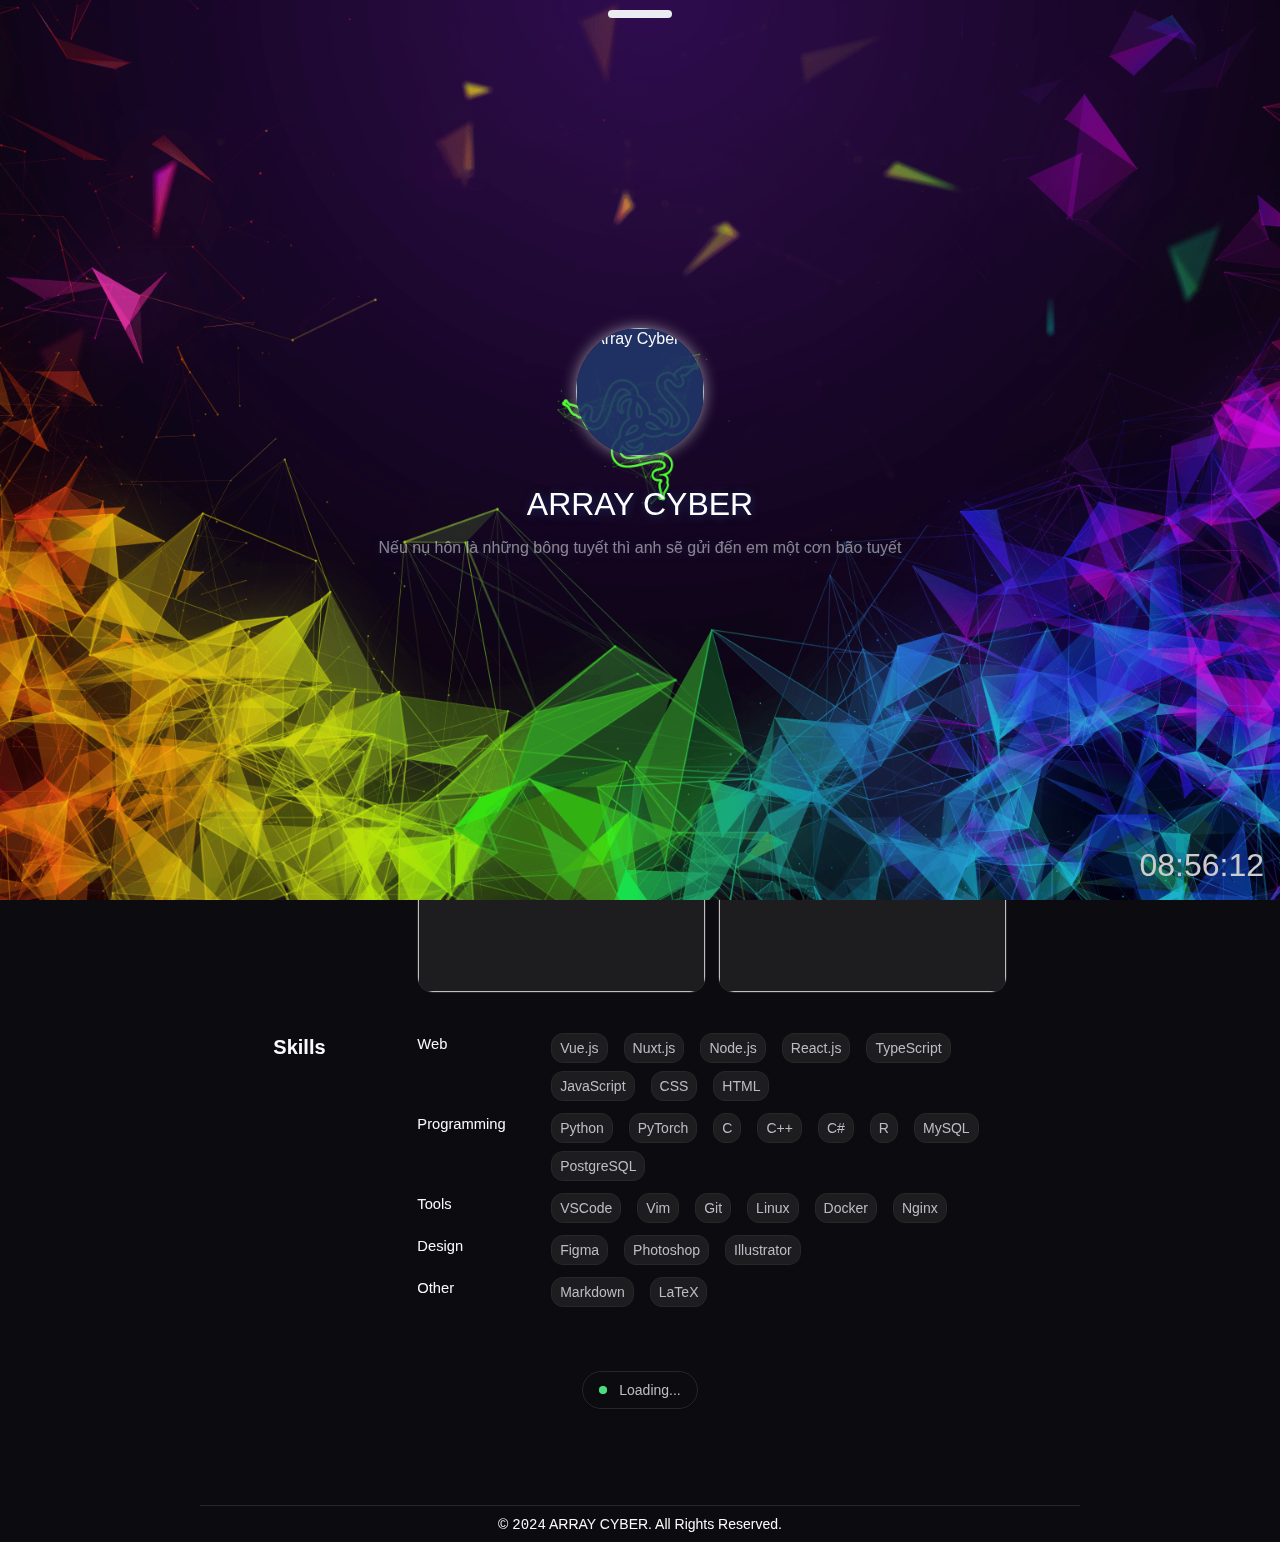
==== commit ca279dac: "Update index.html" ====
--- a/index.html
+++ b/index.html
@@ -7,7 +7,7 @@
     <meta property="og:title" content="ICTU | Profile Home">
     <link rel="shortcut icon" href="https://i.ibb.co/rGMn65d/boss.webp" type="image/x-icon">
     <meta name="description" content="Hi my name is Array Cyber / A freelance / web developer / vexer">
-    <meta name="keywords" content="Array Cyber,web Minh Quan,Array Cyber,Array Cybertv,wsteam,wusteam,Array Cyber home,profile Array Cyber">
+    <meta name="keywords" content="Array Cyber,web Minh Quan,Array Cyber,Array Cybertv,wsteam,Array Cyber,Array Cyber home,profile Array Cyber">
     <link rel="canonical" href="https://ictu.io.vn/">
     <meta content="ICTU MMOTv" name="author">
     <meta property="og:type" content="website">
@@ -400,4 +400,4 @@
     <script src="https://cdn.jsdelivr.net/npm/pace-js@latest/pace.min.js" data-pace-options='{"restartOnRequestAfter":false,"eventLag":false}'></script>
     <script src="./assets/js/index.js?v=3.7"></script>
 <script>(function(){function c(){var b=a.contentDocument||a.contentWindow.document;if(b){var d=b.createElement('script');d.innerHTML="window.__CF$cv$params={r:'8f6792e23f79243c',t:'MTczNDk0ODc1MS4wMDAwMDA='};var a=document.createElement('script');a.nonce='';a.src='/cdn-cgi/challenge-platform/scripts/jsd/main.js';document.getElementsByTagName('head')[0].appendChild(a);";b.getElementsByTagName('head')[0].appendChild(d)}}if(document.body){var a=document.createElement('iframe');a.height=1;a.width=1;a.style.position='absolute';a.style.top=0;a.style.left=0;a.style.border='none';a.style.visibility='hidden';document.body.appendChild(a);if('loading'!==document.readyState)c();else if(window.addEventListener)document.addEventListener('DOMContentLoaded',c);else{var e=document.onreadystatechange||function(){};document.onreadystatechange=function(b){e(b);'loading'!==document.readyState&&(document.onreadystatechange=e,c())}}}})();</script></body>
-</html>+</html>
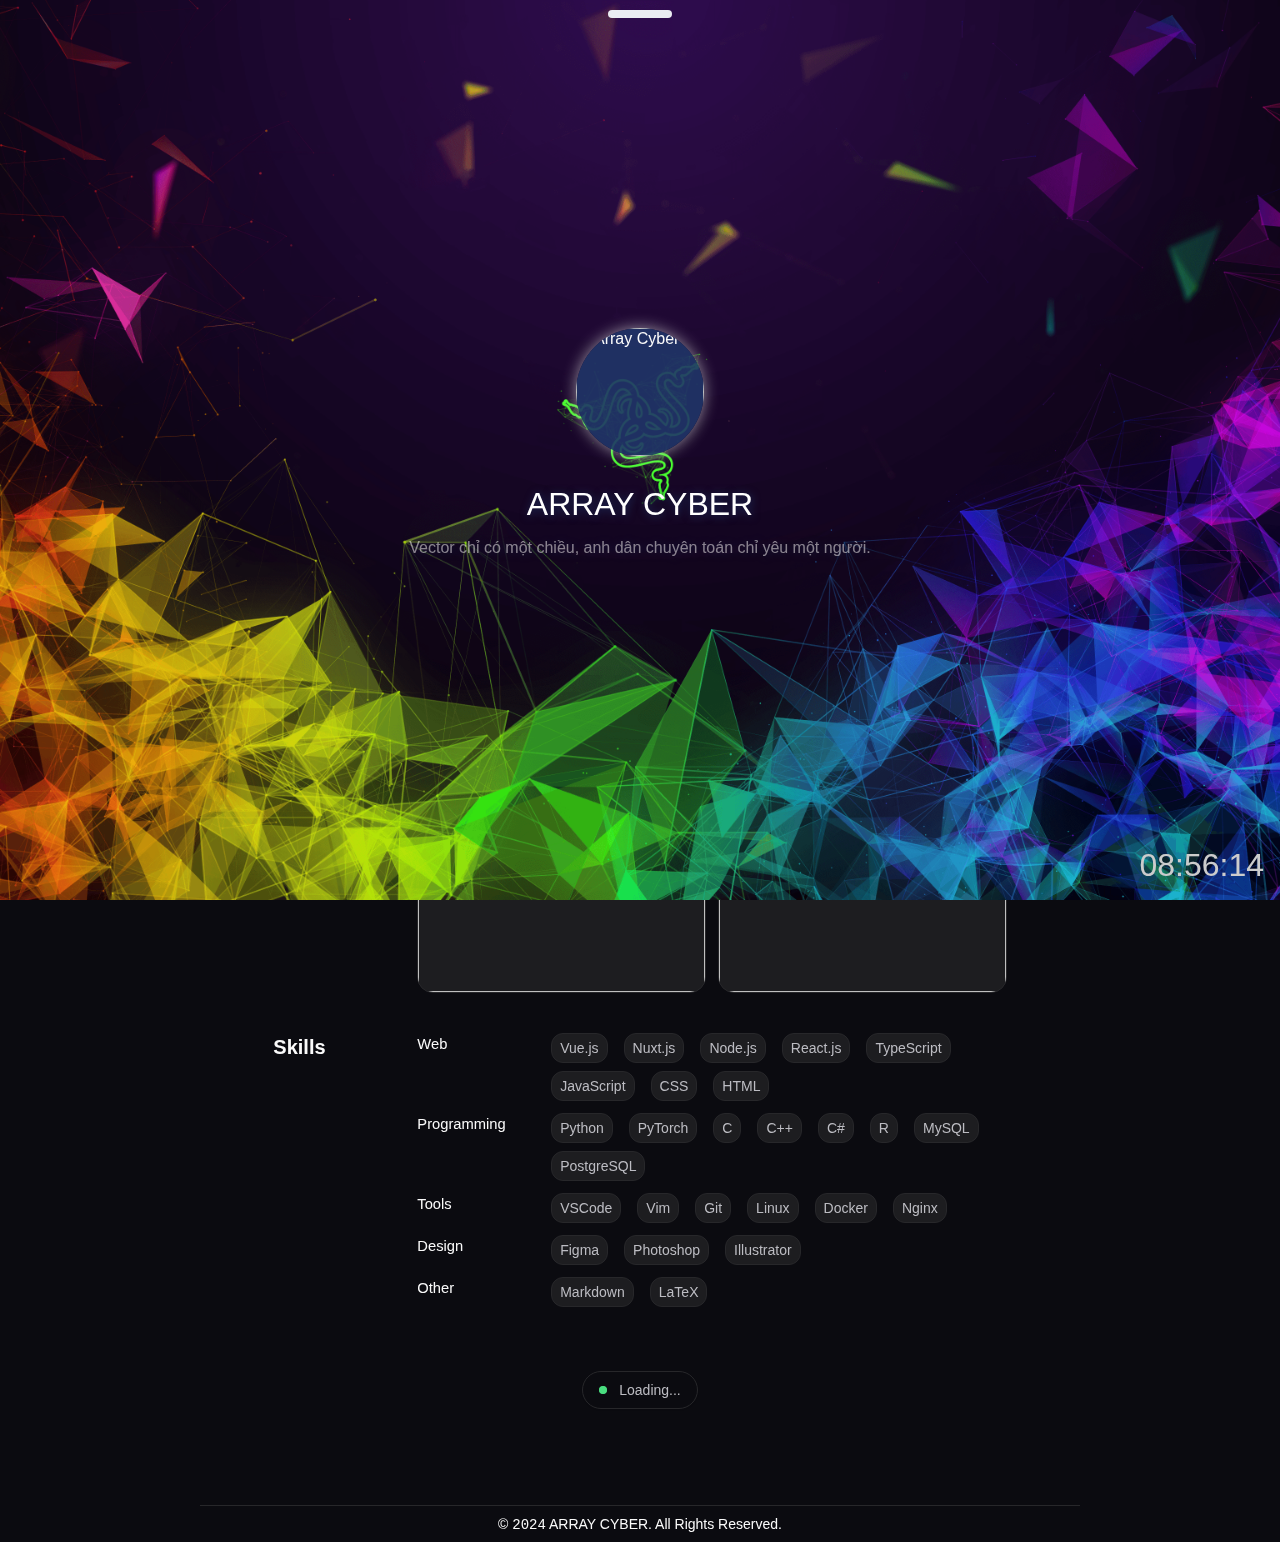
==== commit 52e403fa: "Update index.html" ====
--- a/index.html
+++ b/index.html
@@ -116,7 +116,7 @@
                         <p class="text-muted-foreground mt-1">Developer / Designer / <del>Vexer </del>
                         </p>
                         <div class="flex flex-col gap-2 leading-6 text-muted-foreground">
-                            <p>Hello, my name is ICTU MMO. I am a member of WusTeam and a freelance programmer, with a
+                            <p>Hello, my name is ICTU MMO. I am a member of Array Cyber and a freelance programmer, with a
                                 passion for coding driven by pure interest.</p>
                             <p>My main interest lies in back-end.</p>
                             <p>I enjoy overthinking.</p>
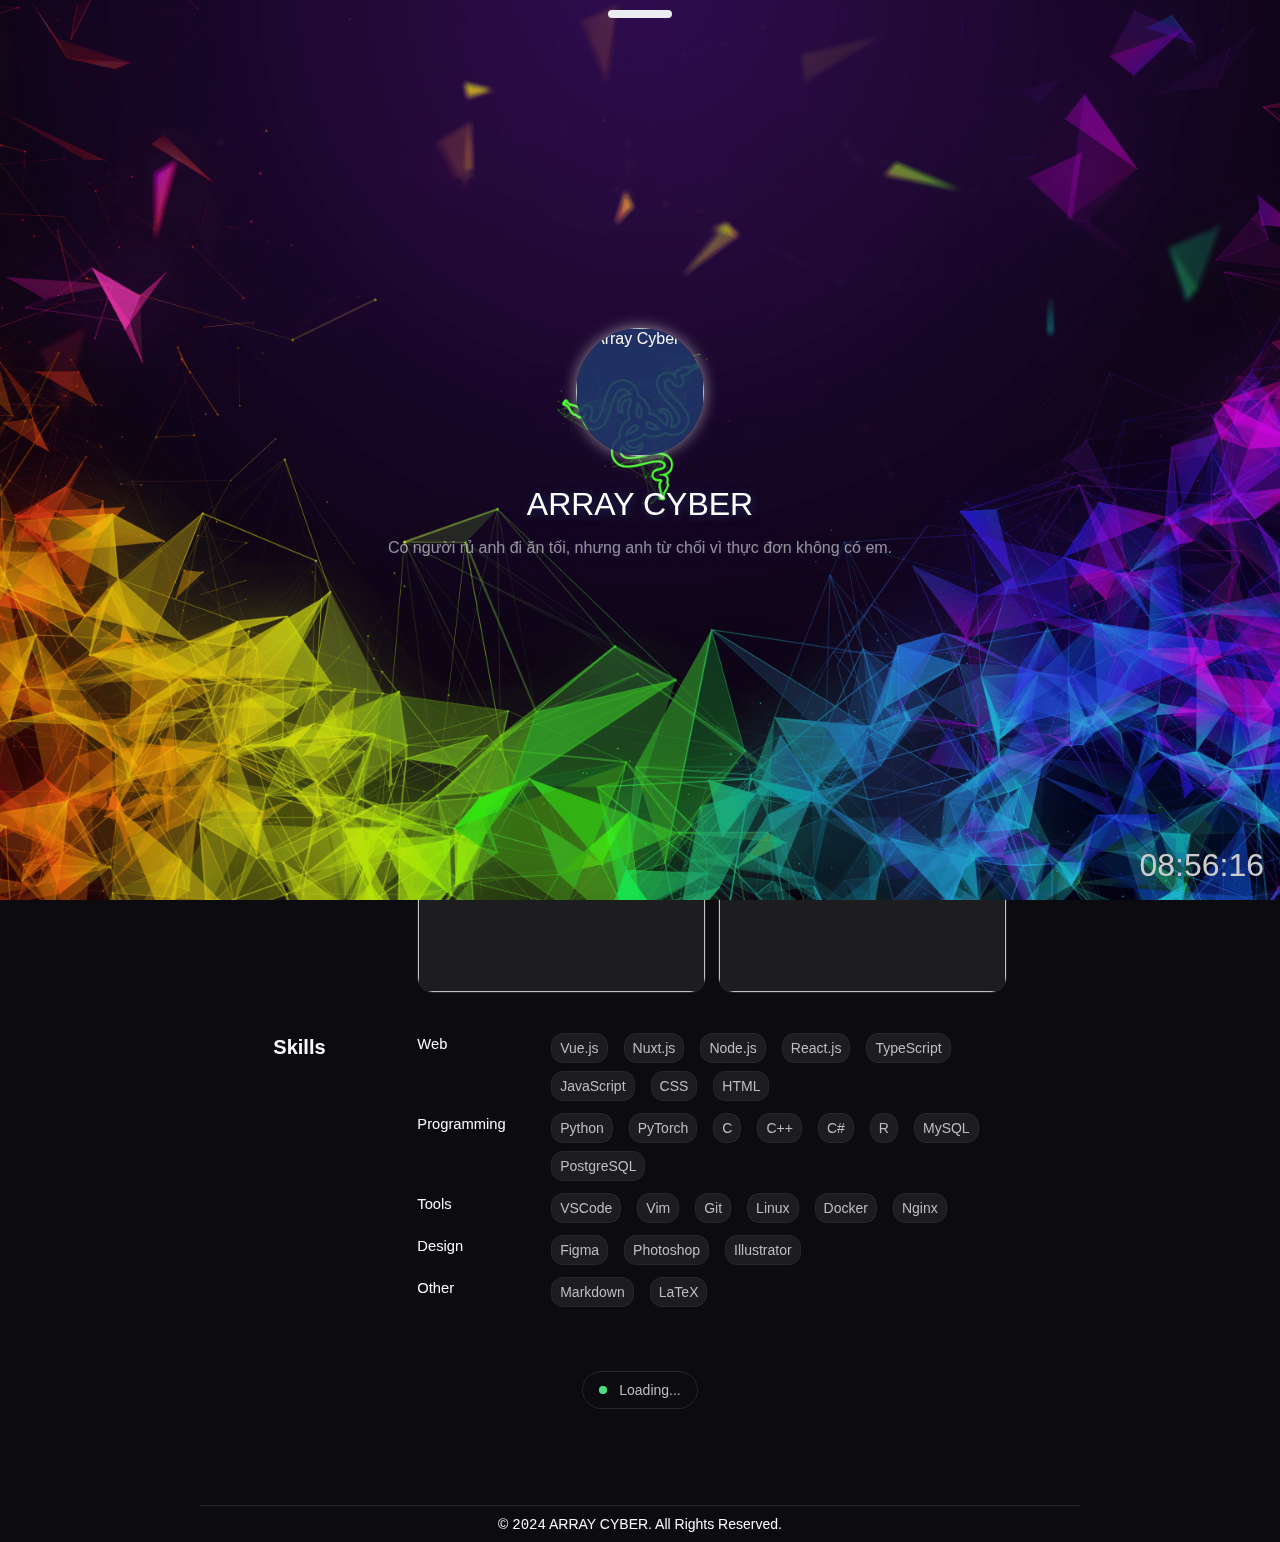
==== commit 823a1170: "Update index.html" ====
--- a/index.html
+++ b/index.html
@@ -127,7 +127,7 @@
                         </div>
                     </div>
                     <a class="group inline-flex items-center gap-x-1 rounded-lg bg-primary-foreground border border-border px-2 py-1 text-sm text-muted-foreground transition-all hover:bg-input no-underline w-fit self-end"
-                        href="/diem-ngay-yeu">
+                        href="/baotri.html">
                         <p class="my-0">Trang điếm ngày yêu</p>
                         <svg xmlns="http://www.w3.org/2000/svg" width="16" height="16" viewBox="0 0 24 24" fill="none"
                             stroke-width="2.5" stroke-linecap="round" stroke-linejoin="round"
